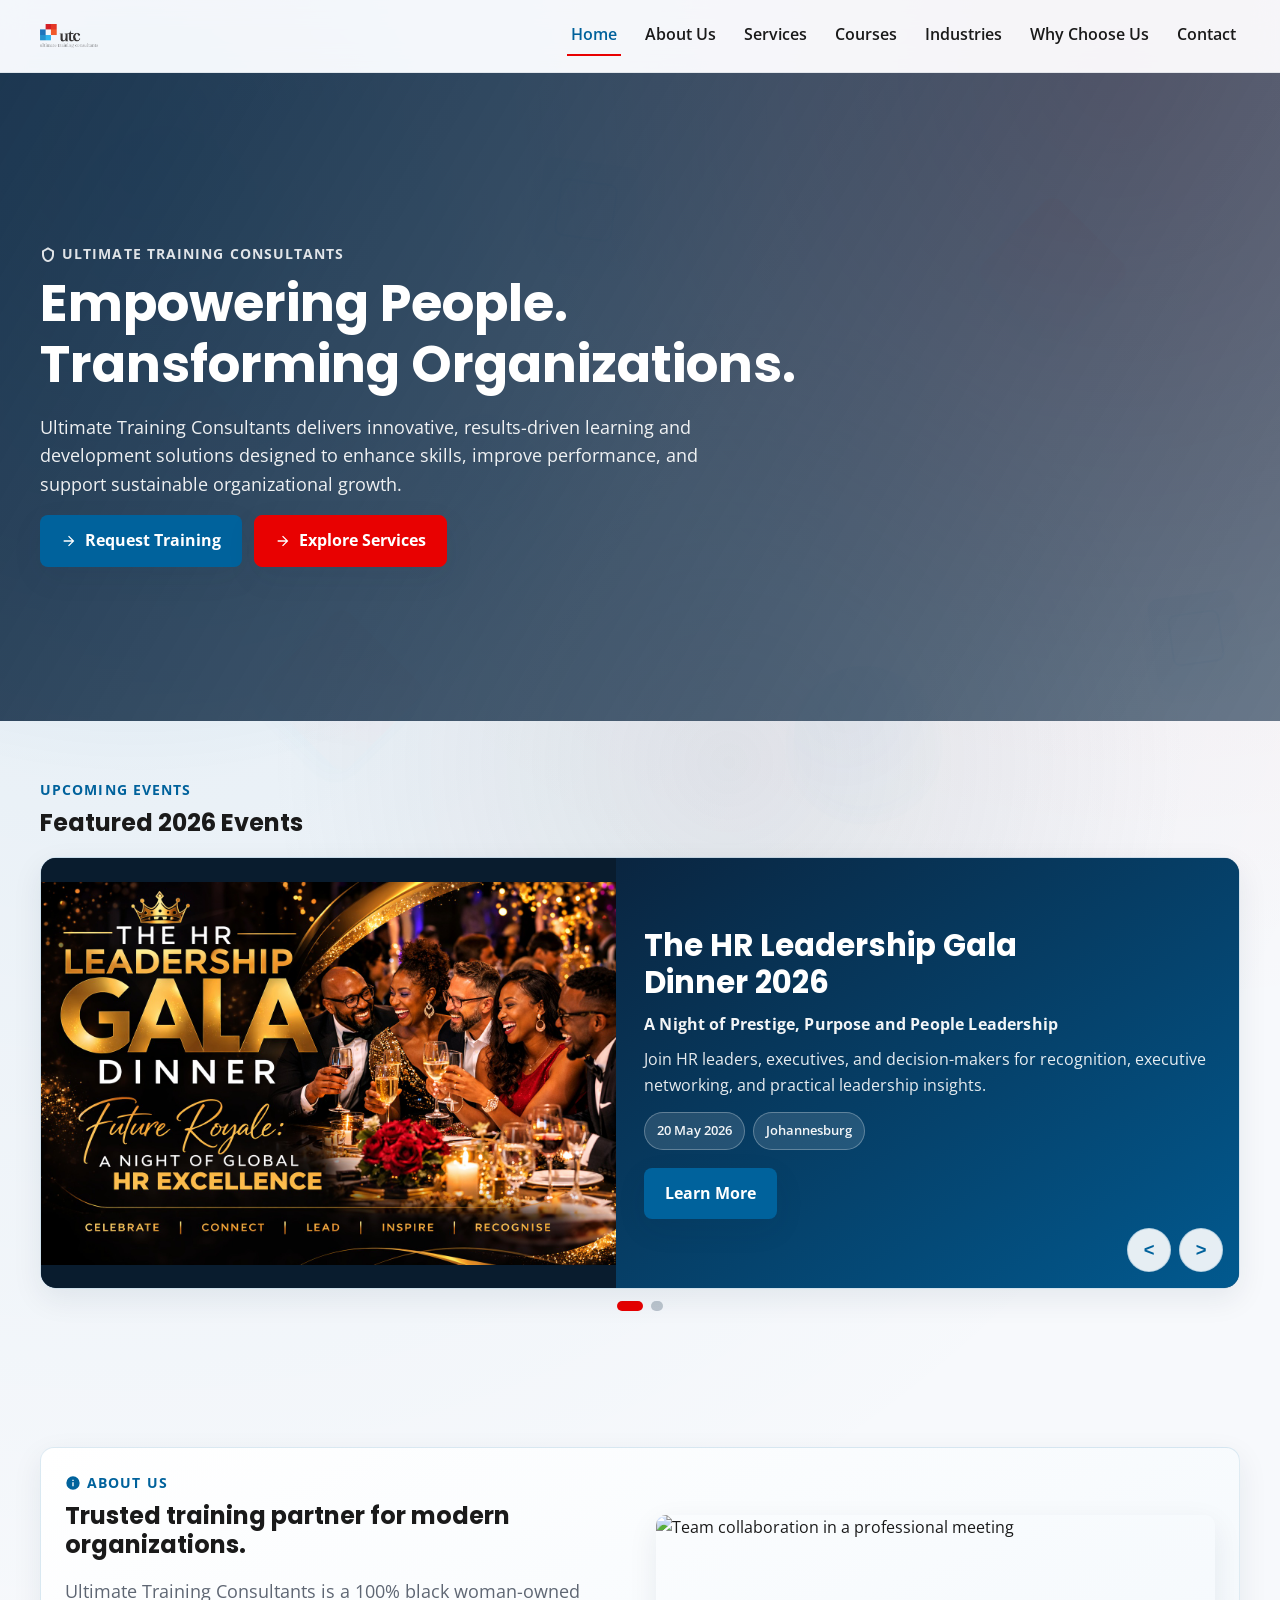
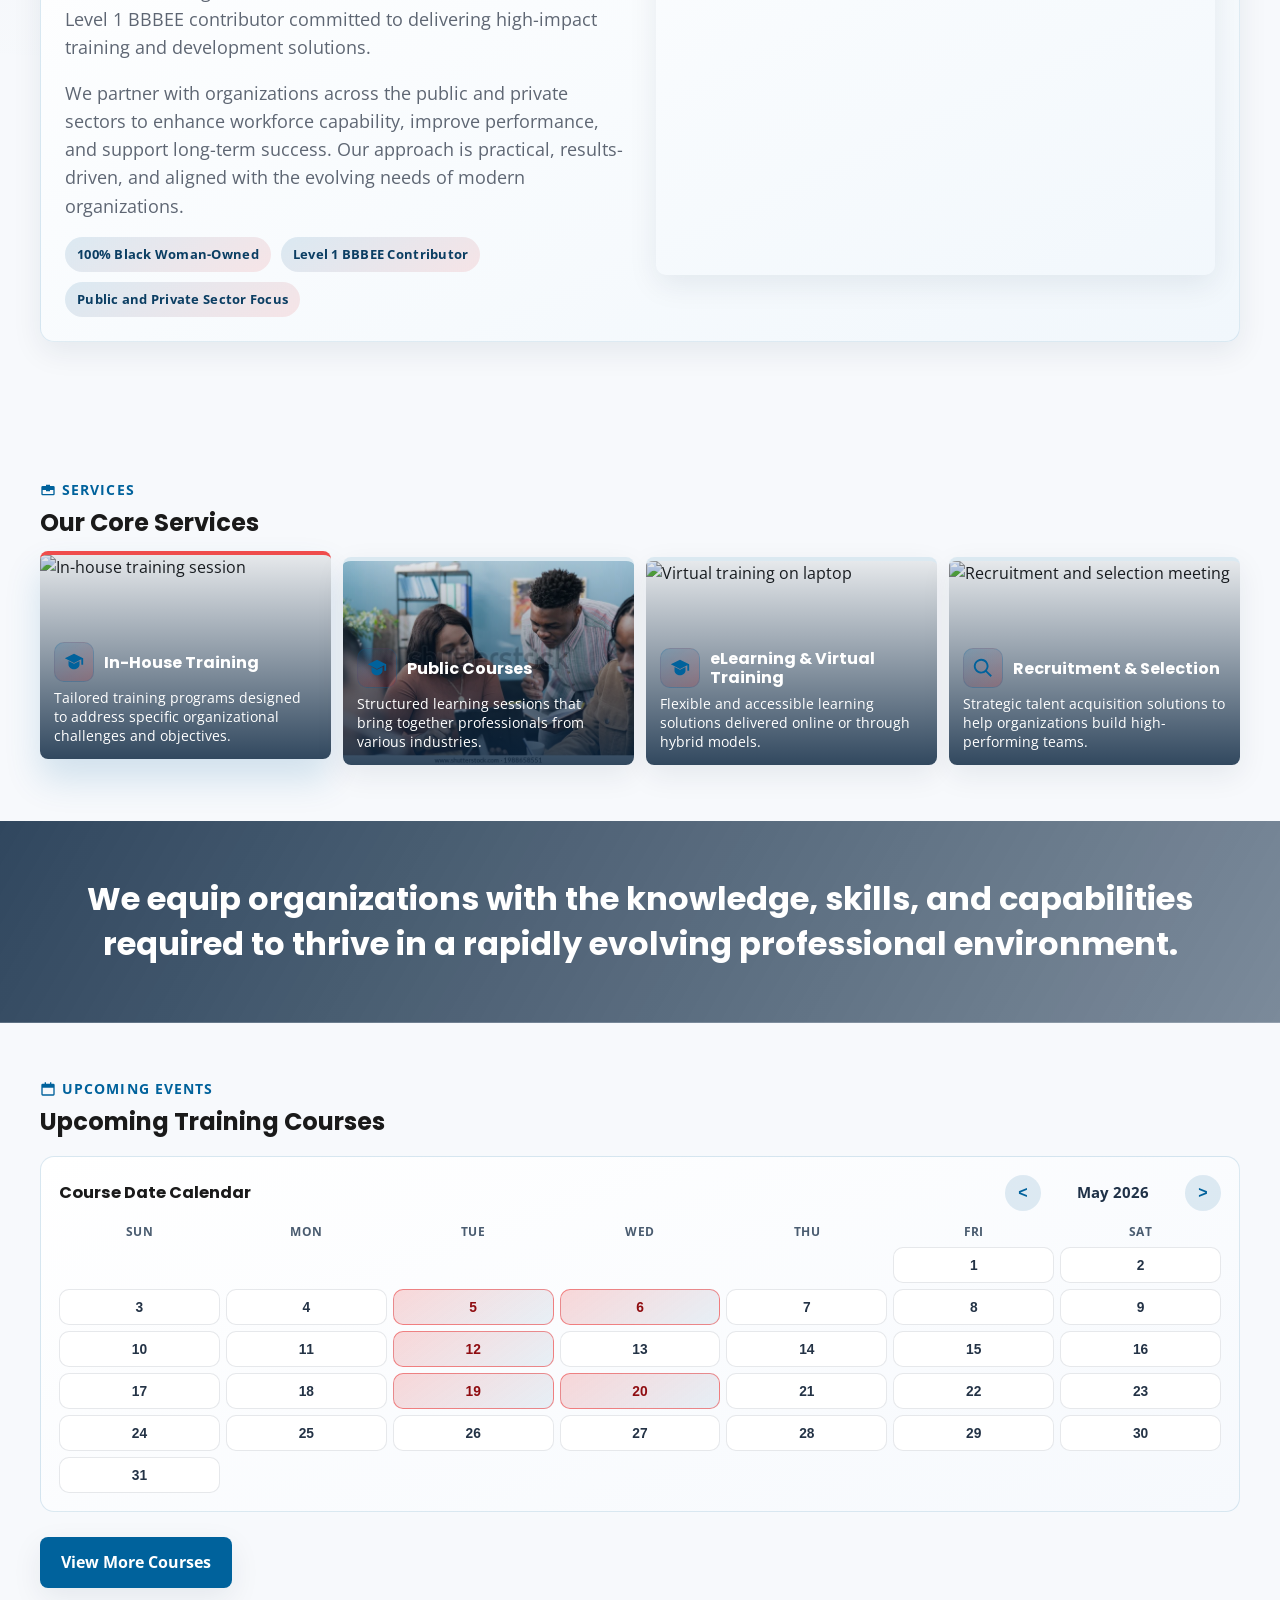
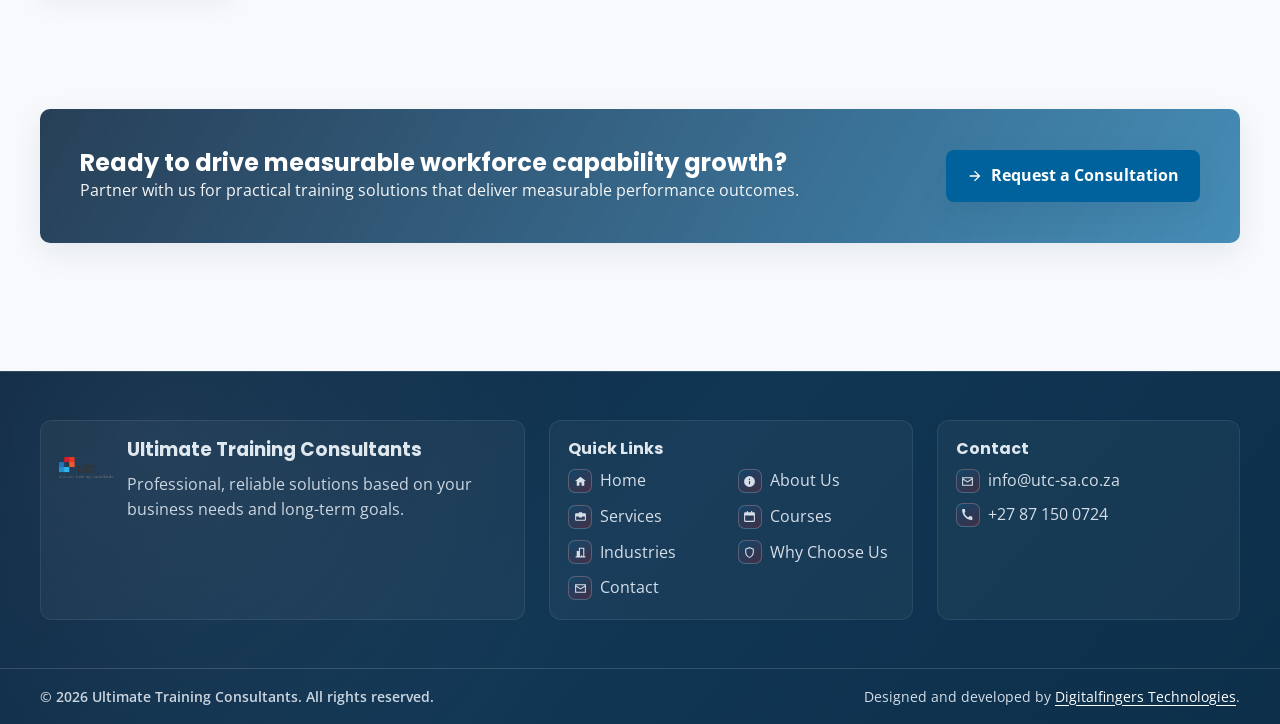
==== index.html @ 6cee0a74 "Initial commit: UTC training website" ====
<!doctype html>
<html lang="en">
  <head>
    <meta charset="UTF-8" />
    <meta name="viewport" content="width=device-width, initial-scale=1.0" />
    <title>Ultimate Training Consultants | Home</title>
    <meta
      name="description"
      content="Ultimate Training Consultants delivers innovative, results-driven learning and development solutions."
    />
    <link rel="preconnect" href="https://fonts.googleapis.com" />
    <link rel="preconnect" href="https://fonts.gstatic.com" crossorigin />
    <link
      href="https://fonts.googleapis.com/css2?family=Open+Sans:wght@400;600;700&family=Poppins:wght@600;700&display=swap"
      rel="stylesheet"
    />
    <link rel="stylesheet" href="assets/css/styles.css" />
  </head>
  <body>
    <div id="site-header"></div>

    <main>
      <section class="hero hero-home">
        <div class="container">
          <div class="hero-home-content">
            <span class="eyebrow eyebrow-light">Ultimate Training Consultants</span>
            <h1>Empowering People. Transforming Organizations.</h1>
            <p class="lead lead-light">
              Ultimate Training Consultants delivers innovative, results-driven learning and development solutions designed to enhance skills, improve performance, and support sustainable organizational growth.
            </p>
            <div class="hero-actions">
              <a class="btn btn-primary" href="request-training.html">Request Training</a>
              <a class="btn btn-outline-light" href="services.html">Explore Services</a>
            </div>
          </div>
        </div>
      </section>

      <section class="section section-tight conference-section">
        <div class="container" data-conference-slider>
          <span class="eyebrow no-eyebrow-icon">Upcoming Events</span>
          <h2>Featured 2026 Events</h2>
          <div class="conference-slider">
            <div class="conference-track">
              <article
                class="conference-slide"
              >
                <div class="conference-split">
                  <div class="conference-media">
                    <img src="assets/images/leadership.jpeg" alt="Leadership event" />
                  </div>
                  <div class="conference-copy">
                    <h3>The HR Leadership Gala Dinner 2026</h3>
                    <p class="conference-highlight">A Night of Prestige, Purpose and People Leadership</p>
                    <p class="conference-description">Join HR leaders, executives, and decision-makers for recognition, executive networking, and practical leadership insights.</p>
                    <div class="conference-meta" aria-label="Event details">
                      <span class="conference-meta-item">20 May 2026</span>
                      <span class="conference-meta-item">Johannesburg</span>
                    </div>
                    <div class="conference-card-actions">
                      <a class="btn btn-primary" href="event-detail.html?event=hr-gala">Learn More</a>
                    </div>
                  </div>
                </div>
              </article>
              <article
                class="conference-slide"
              >
                <div class="conference-split">
                  <div class="conference-media">
                    <img src="assets/images/secretarial.jpeg" alt="Secretarial event" />
                  </div>
                  <div class="conference-copy">
                    <h3>Secretarial and Administrative Professionals Symposium 2026</h3>
                    <p class="conference-highlight">Reimagine. Connect. Celebrate.</p>
                    <p class="conference-description">A focused three-day event for administrative professionals covering modern office practices, productivity, and executive support excellence.</p>
                    <div class="conference-meta" aria-label="Event details">
                      <span class="conference-meta-item">2 - 4 September 2026</span>
                      <span class="conference-meta-item">Johannesburg</span>
                    </div>
                    <div class="conference-card-actions">
                      <a class="btn btn-primary" href="event-detail.html?event=secretarial-symposium">Learn More</a>
                    </div>
                  </div>
                </div>
              </article>
            </div>
            <div class="conference-controls">
              <button class="conference-nav" type="button" data-slider-prev aria-label="Previous conference">&lt;</button>
              <button class="conference-nav" type="button" data-slider-next aria-label="Next conference">&gt;</button>
            </div>
          </div>
          <div class="conference-dots" aria-label="Conference slider pagination">
            <button class="conference-dot active" type="button" aria-label="Conference slide 1"></button>
            <button class="conference-dot" type="button" aria-label="Conference slide 2"></button>
          </div>
        </div>
      </section>

      <section class="section">
        <div class="container">
          <div class="about-section-grid home-about-panel">
            <div class="home-about-content">
              <span class="eyebrow">About Us</span>
              <h2>Trusted training partner for modern organizations.</h2>
              <p class="lead">
                Ultimate Training Consultants is a 100% black woman-owned Level 1 BBBEE contributor committed to delivering high-impact training and development solutions.
              </p>
              <p class="lead">
                We partner with organizations across the public and private sectors to enhance workforce capability, improve performance, and support long-term success. Our approach is practical, results-driven, and aligned with the evolving needs of modern organizations.
              </p>
              <div class="about-highlight-row">
                <span class="about-highlight">100% Black Woman-Owned</span>
                <span class="about-highlight">Level 1 BBBEE Contributor</span>
                <span class="about-highlight">Public and Private Sector Focus</span>
              </div>
            </div>
            <div class="home-about-image-wrap">
              <img
                class="about-section-image"
                src="assets/images/group%20brainstorming.jpg"
                alt="Team collaboration in a professional meeting"
              />
            </div>
          </div>
        </div>
      </section>

      <section class="section section-tight">
        <div class="container">
          <span class="eyebrow">Services</span>
          <h2>Our Core Services</h2>
          <div class="services-grid-home">
            <article class="card service-overlay-card">
              <img
                class="service-card-image"
                src="assets/images/man%20teaching%20on%20a%20board.jpg"
                alt="In-house training session"
              />
              <a class="service-card-link" href="services.html" aria-label="Explore In-House Training"></a>
              <div class="service-overlay-content">
                <h3>In-House Training</h3>
                <p>Tailored training programs designed to address specific organizational challenges and objectives.</p>
              </div>
            </article>
            <article class="card service-overlay-card">
              <img
                class="service-card-image"
                src="assets/images/classroom%20training.webp"
                alt="Public course participants"
              />
              <a class="service-card-link" href="services.html" aria-label="Explore Public Courses"></a>
              <div class="service-overlay-content">
                <h3>Public Courses</h3>
                <p>Structured learning sessions that bring together professionals from various industries.</p>
              </div>
            </article>
            <article class="card service-overlay-card">
              <img
                class="service-card-image"
                src="assets/images/in%20class%20learning.jpg"
                alt="Virtual training on laptop"
              />
              <a class="service-card-link" href="services.html" aria-label="Explore eLearning and Virtual Training"></a>
              <div class="service-overlay-content">
                <h3>eLearning &amp; Virtual Training</h3>
                <p>Flexible and accessible learning solutions delivered online or through hybrid models.</p>
              </div>
            </article>
            <article class="card service-overlay-card">
              <img
                class="service-card-image"
                src="assets/images/group%20reporting.jpg"
                alt="Recruitment and selection meeting"
              />
              <a class="service-card-link" href="services.html" aria-label="Explore Recruitment and Selection"></a>
              <div class="service-overlay-content">
                <h3>Recruitment &amp; Selection</h3>
                <p>Strategic talent acquisition solutions to help organizations build high-performing teams.</p>
              </div>
            </article>
          </div>
        </div>
      </section>

      <section class="section section-tight value-statement-wrap value-statement-hero">
        <div class="container">
          <p class="value-statement">
            We equip organizations with the knowledge, skills, and capabilities required to thrive in a rapidly evolving professional environment.
          </p>
        </div>
      </section>

      <section class="section section-tight">
        <div class="container">
          <span class="eyebrow">Upcoming Events</span>
          <h2>Upcoming Training Courses</h2>
          <section class="courses-calendar-panel" aria-labelledby="home-courses-calendar-title">
            <div class="courses-calendar-head">
              <h3 id="home-courses-calendar-title">Course Date Calendar</h3>
              <div class="courses-calendar-controls">
                <button type="button" class="courses-calendar-nav" data-course-cal-prev aria-label="Previous month">&lt;</button>
                <span class="courses-calendar-current" data-course-cal-label>Month Year</span>
                <button type="button" class="courses-calendar-nav" data-course-cal-next aria-label="Next month">&gt;</button>
              </div>
            </div>
            <div class="courses-calendar-grid" data-course-calendar></div>
            <div class="courses-calendar-popup" data-course-calendar-popup hidden>
              <article class="courses-calendar-popup-card" role="dialog" aria-modal="false" aria-label="Course details">
                <button type="button" class="courses-calendar-popup-close" data-course-calendar-close aria-label="Close details">&times;</button>
                <div data-course-calendar-popup-content>
                  <h4>Course details</h4>
                  <p>Select a highlighted date.</p>
                </div>
              </article>
            </div>
          </section>
          <div class="events-home-cta">
            <a class="btn btn-primary" href="courses.html">View More Courses</a>
          </div>
        </div>
      </section>

      <div id="site-cta"></div>
    </main>

    <div id="site-footer"></div>

    <script src="assets/js/components.js"></script>
    <script>
      window.UTCComponents.initPage({
        page: "home",
        cta: {
          title: "Ready to drive measurable workforce capability growth?",
          text: "Partner with us for practical training solutions that deliver measurable performance outcomes.",
          buttonText: "Request a Consultation",
          buttonHref: "request-training.html"
        }
      });
    </script>
  </body>
</html>
---- assets/css/styles.css ----
:root {
  --color-primary: #00629c;
  --color-secondary: #e80101;
  --color-accent: #80838f;
  --color-bg: #f7f9fc;
  --color-text: #1a1a1a;
  --color-white: #ffffff;
  --color-muted: #5e6673;
  --shadow-soft: 0 10px 30px rgba(10, 37, 64, 0.08);
  --radius: 8px;
  --max-width: 1200px;
}

/* Event details v2 layout */
.event2-hero {
  min-height: 70vh;
  display: flex;
  align-items: center;
  padding: 84px 0;
  background-size: cover;
  background-position: center;
}

.event2-hero-inner {
  display: grid;
  gap: 14px;
}

.event2-hero h1 {
  color: #ffffff;
  font-size: clamp(2rem, 4.4vw, 3.6rem);
  line-height: 1.1;
  margin-bottom: 0;
  max-width: 18ch;
}

.event2-hero .lead {
  max-width: 62ch;
  margin: 0;
}

.event2-meta-row {
  display: flex;
  flex-wrap: wrap;
  gap: 10px;
}

.event2-meta-pill {
  display: inline-flex;
  gap: 6px;
  align-items: center;
  padding: 8px 12px;
  border-radius: 999px;
  color: #ffffff;
  background: rgba(255, 255, 255, 0.12);
  border: 1px solid rgba(255, 255, 255, 0.2);
  font-size: 0.88rem;
}

.event2-split {
  display: grid;
  grid-template-columns: 1.05fr 0.95fr;
  gap: 28px;
  align-items: center;
}

.event2-overview-copy {
  display: grid;
  gap: 12px;
}

.event2-overview-copy p {
  margin: 0;
  color: #40576d;
}

.event2-overview-media img,
.event2-venue-media img {
  width: 100%;
  height: 360px;
  object-fit: cover;
  border-radius: 14px;
  box-shadow: var(--shadow-soft);
}

.event2-included {
  background: linear-gradient(180deg, rgba(0, 98, 156, 0.05), rgba(0, 98, 156, 0.01));
}

.event2-included-grid {
  margin-top: 14px;
  display: grid;
  grid-template-columns: repeat(4, minmax(0, 1fr));
  gap: 14px;
}

.event2-included-card {
  display: grid;
  gap: 10px;
  border-radius: 12px;
}

.event2-included-card h3,
.event2-experience-card h3,
.event2-pricing-card h3 {
  margin-bottom: 0;
}

.event2-included-card p,
.event2-experience-card p,
.event2-pricing-card p {
  margin: 0;
  color: #42596f;
}

.event2-icon {
  width: 42px;
  height: 42px;
  border-radius: 10px;
  display: inline-flex;
  align-items: center;
  justify-content: center;
  color: var(--color-primary);
  background: linear-gradient(145deg, rgba(0, 98, 156, 0.15), rgba(232, 1, 1, 0.1));
  border: 1px solid rgba(0, 98, 156, 0.16);
}

.event2-icon svg {
  width: 20px;
  height: 20px;
  fill: currentColor;
}

.event2-experience-grid,
.event2-pricing-grid {
  margin-top: 14px;
  display: grid;
  gap: 14px;
  grid-template-columns: repeat(3, minmax(0, 1fr));
}

.event2-experience-card,
.event2-pricing-card,
.event2-venue-card {
  border-radius: 12px;
}

.event2-pricing-wrap {
  background: linear-gradient(180deg, rgba(128, 131, 143, 0.08), rgba(128, 131, 143, 0.02));
}

.event2-pricing-card {
  display: grid;
  gap: 12px;
}

.event2-price {
  font-family: "Poppins", sans-serif;
  font-size: 1.7rem;
  color: var(--color-primary);
  font-weight: 700;
}

.event2-pricing-card ul,
.event2-venue-card ul {
  margin: 0;
  padding-left: 18px;
  display: grid;
  gap: 8px;
}

.event2-pricing-card.is-featured {
  border: 1px solid rgba(232, 1, 1, 0.26);
  box-shadow: 0 16px 34px rgba(232, 1, 1, 0.12);
}

.event2-venue-wrap {
  background: linear-gradient(180deg, rgba(0, 98, 156, 0.05), rgba(0, 98, 156, 0.01));
}

.event2-venue-card {
  display: grid;
  gap: 12px;
}

.event2-venue-card p {
  margin: 0;
}

.event2-banner {
  margin-top: 20px;
  padding: 44px 0;
  background:
    linear-gradient(120deg, rgba(10, 37, 64, 0.92), rgba(0, 98, 156, 0.78)),
    radial-gradient(circle at top right, rgba(232, 1, 1, 0.2), transparent 32%);
}

.event2-banner-inner {
  display: grid;
  gap: 18px;
  grid-template-columns: 1fr auto;
  align-items: center;
}

.event2-banner h2 {
  color: #ffffff;
  margin-bottom: 6px;
}

.event2-banner p {
  margin: 0;
  color: rgba(255, 255, 255, 0.92);
}

@media (max-width: 1024px) {
  .event2-split,
  .event2-experience-grid,
  .event2-pricing-grid,
  .event2-included-grid,
  .event2-banner-inner {
    grid-template-columns: 1fr;
  }

  .event2-banner-inner {
    gap: 14px;
  }
}

@media (max-width: 768px) {
  .event2-hero {
    min-height: 62vh;
    padding: 66px 0;
  }

  .event2-overview-media img,
  .event2-venue-media img {
    height: 260px;
  }

  .event2-meta-pill {
    font-size: 0.8rem;
  }
}

* {
  box-sizing: border-box;
}

html,
body {
  margin: 0;
  padding: 0;
}

html {
  scroll-behavior: smooth;
}

body {
  font-family: "Open Sans", sans-serif;
  color: var(--color-text);
  background: radial-gradient(circle at 10% 10%, rgba(0, 98, 156, 0.08), transparent 35%),
    radial-gradient(circle at 90% 0%, rgba(232, 1, 1, 0.07), transparent 25%),
    var(--color-bg);
  line-height: 1.6;
  overflow-x: hidden;
}

main,
.site-header,
.site-footer {
  position: relative;
  z-index: 1;
}

.site-bg-effects {
  --bg-primary-rgb: 0, 98, 156;
  --bg-secondary-rgb: 232, 1, 1;
  --bg-accent-rgb: 128, 131, 143;
  --shape-brightness: 1.2;
  position: fixed;
  inset: 0;
  z-index: 0;
  pointer-events: none;
  overflow: hidden;
}

.site-bg-effects::before {
  content: "";
  position: absolute;
  inset: -12% -8%;
  background:
    radial-gradient(circle at 16% 22%, rgba(var(--bg-primary-rgb), 0.2), transparent 42%),
    radial-gradient(circle at 82% 16%, rgba(var(--bg-secondary-rgb), 0.16), transparent 40%),
    radial-gradient(circle at 56% 78%, rgba(var(--bg-accent-rgb), 0.14), transparent 38%);
  animation: bgPulse 16s ease-in-out infinite alternate;
}

.site-bg-effects.theme-home {
  --shape-brightness: 1.24;
}

.site-bg-effects.theme-services {
  --shape-brightness: 1.26;
  --bg-primary-rgb: 0, 98, 156;
  --bg-secondary-rgb: 232, 1, 1;
}

.site-bg-effects.theme-courses {
  --shape-brightness: 1.3;
  --bg-primary-rgb: 0, 98, 156;
  --bg-secondary-rgb: 232, 1, 1;
}

.site-bg-effects.theme-industries {
  --shape-brightness: 1.22;
  --bg-primary-rgb: 0, 98, 156;
  --bg-accent-rgb: 104, 112, 126;
}

.site-bg-effects.theme-about,
.site-bg-effects.theme-why,
.site-bg-effects.theme-contact {
  --shape-brightness: 1.2;
}

.site-bg-shape {
  position: absolute;
  border-radius: 10px;
  opacity: var(--shape-opacity, 0.2);
  filter: blur(0.15px) brightness(var(--shape-brightness));
  box-shadow: 0 10px 24px rgba(var(--bg-primary-rgb), 0.16);
  background: linear-gradient(145deg, rgba(var(--bg-primary-rgb), 0.28), rgba(var(--bg-accent-rgb), 0.16));
  width: var(--shape-size, 120px);
  height: var(--shape-size, 120px);
  left: var(--shape-left, 20%);
  top: var(--shape-top, 20%);
  transform: rotate(var(--shape-rotate, 0deg));
  animation: bgFloat var(--shape-duration, 24s) ease-in-out infinite;
  animation-delay: var(--shape-delay, 0s);
}

.site-bg-shape.is-circle {
  border-radius: 999px;
  background: radial-gradient(circle at 35% 30%, rgba(var(--bg-primary-rgb), 0.26), rgba(var(--bg-primary-rgb), 0.08) 68%);
}

.site-bg-shape.is-diamond {
  border-radius: 12px;
  transform: rotate(45deg);
  background: linear-gradient(145deg, rgba(var(--bg-secondary-rgb), 0.24), rgba(var(--bg-accent-rgb), 0.14));
}

.site-bg-shape.is-icon::before {
  content: "";
  position: absolute;
  inset: 20%;
  border-radius: 8px;
  border: 2px solid rgba(var(--bg-primary-rgb), 0.34);
}

@keyframes bgPulse {
  0% {
    transform: scale(1) translate3d(0, 0, 0);
    opacity: 0.9;
  }
  100% {
    transform: scale(1.04) translate3d(6px, -8px, 0);
    opacity: 1;
  }
}

@keyframes bgFloat {
  0% {
    transform: translate3d(0, 0, 0) rotate(var(--shape-rotate, 0deg));
  }
  35% {
    transform: translate3d(20px, -18px, 0) rotate(calc(var(--shape-rotate, 0deg) + 8deg));
  }
  70% {
    transform: translate3d(-16px, 14px, 0) rotate(calc(var(--shape-rotate, 0deg) - 6deg));
  }
  100% {
    transform: translate3d(0, 0, 0) rotate(var(--shape-rotate, 0deg));
  }
}

h1,
h2,
h3,
h4 {
  font-family: "Poppins", sans-serif;
  margin-top: 0;
  line-height: 1.2;
}

a {
  color: inherit;
  text-decoration: none;
}

img {
  max-width: 100%;
  display: block;
}

.container {
  width: min(100% - 32px, var(--max-width));
  margin-inline: auto;
}

.section {
  padding: 80px 0;
}

.section-tight {
  padding: 56px 0;
}

.eyebrow {
  display: inline-flex;
  align-items: center;
  gap: 6px;
  font-size: 0.85rem;
  letter-spacing: 0.08em;
  text-transform: uppercase;
  color: var(--color-primary);
  margin-bottom: 8px;
  font-weight: 700;
}

.eyebrow-icon {
  width: 16px;
  height: 16px;
  display: inline-flex;
}

.eyebrow-icon svg {
  width: 16px;
  height: 16px;
  fill: currentColor;
}

.lead {
  font-size: 1.1rem;
  color: var(--color-muted);
  max-width: 70ch;
}

.lead-light {
  color: rgba(255, 255, 255, 0.92);
}

.btn {
  display: inline-flex;
  align-items: center;
  justify-content: center;
  gap: 8px;
  border-radius: var(--radius);
  border: 1px solid transparent;
  padding: 12px 20px;
  font-weight: 700;
  transition: transform 0.25s ease, box-shadow 0.25s ease, background-color 0.25s ease;
  cursor: pointer;
}

.btn-icon {
  width: 16px;
  height: 16px;
  display: inline-flex;
}

.btn-icon svg {
  width: 16px;
  height: 16px;
  fill: currentColor;
}

.btn-primary {
  background: var(--color-primary);
  color: var(--color-white);
  box-shadow: var(--shadow-soft);
}

.btn-primary:hover {
  transform: translateY(-2px);
  background: #004d7b;
}

.btn-outline {
  background: var(--color-secondary);
  border-color: var(--color-secondary);
  color: var(--color-white);
  box-shadow: var(--shadow-soft);
}

.btn-outline:hover {
  transform: translateY(-2px);
  background: #c80000;
}

.btn-outline-light {
  background: var(--color-secondary);
  color: var(--color-white);
  border-color: var(--color-secondary);
  box-shadow: var(--shadow-soft);
}

.btn-outline-light:hover {
  transform: translateY(-2px);
  background: #c80000;
}

.site-header {
  position: sticky;
  top: 0;
  z-index: 90;
  backdrop-filter: blur(12px);
  background: rgba(247, 249, 252, 0.92);
  border-bottom: 1px solid rgba(10, 37, 64, 0.08);
  transition: background-color 0.2s ease, box-shadow 0.2s ease, border-color 0.2s ease;
}

.site-header.is-scrolled {
  background: rgba(247, 249, 252, 0.98);
  border-bottom-color: rgba(10, 37, 64, 0.12);
  box-shadow: 0 10px 28px rgba(10, 37, 64, 0.1);
}

.header-inner {
  min-height: 72px;
  display: flex;
  align-items: center;
  justify-content: space-between;
  gap: 24px;
}

.brand {
  font-family: "Poppins", sans-serif;
  font-weight: 700;
  color: var(--color-primary);
  font-size: 1.1rem;
  display: inline-flex;
  align-items: center;
}

.brand-logo {
  width: 58px;
  height: 58px;
  object-fit: contain;
  flex: 0 0 auto;
}

.nav-toggle {
  display: none;
}

.nav-toggle-icon {
  display: inline-flex;
  flex-direction: column;
  justify-content: center;
  gap: 4px;
}

.nav-toggle-icon span {
  width: 18px;
  height: 2px;
  background: currentColor;
  border-radius: 2px;
  display: block;
}

.site-nav {
  display: flex;
  gap: 20px;
  align-items: center;
}

.site-nav a {
  font-weight: 600;
  padding: 6px 4px;
  border-bottom: 2px solid transparent;
  transition: color 0.2s ease, border-color 0.2s ease;
}

.site-nav a:hover,
.site-nav a.active {
  color: var(--color-primary);
  border-color: var(--color-secondary);
}

.hero {
  padding: 96px 0 80px;
}

.hero-home {
  min-height: 72vh;
  display: flex;
  align-items: center;
  position: relative;
  background-image:
    linear-gradient(120deg, rgba(10, 37, 64, 0.9), rgba(10, 37, 64, 0.6)),
    url("../images/business%20training.jpg");
  background-size: cover;
  background-position: center;
  animation: heroDrift 16s ease-in-out infinite alternate;
}

.hero-home-content {
  width: min(760px, 100%);
  color: var(--color-white);
}

.hero-home-content h1 {
  font-size: clamp(2rem, 4vw, 3.2rem);
  margin-bottom: 16px;
}

.eyebrow-light {
  color: rgba(255, 255, 255, 0.86);
}

.hero-actions {
  display: flex;
  gap: 12px;
  flex-wrap: wrap;
}

.hero-grid {
  display: grid;
  grid-template-columns: 1.1fr 0.9fr;
  gap: 32px;
  align-items: center;
}

.hero-card {
  background: var(--color-white);
  border-radius: var(--radius);
  box-shadow: var(--shadow-soft);
  padding: 24px;
}

.kpi-grid,
.card-grid {
  display: grid;
  gap: 16px;
  grid-template-columns: repeat(3, minmax(0, 1fr));
}

.card {
  background: var(--color-white);
  border-radius: var(--radius);
  box-shadow: var(--shadow-soft);
  padding: 24px;
  transition: transform 0.25s ease, box-shadow 0.25s ease;
  position: relative;
  overflow: hidden;
}

.card:hover {
  transform: translateY(-4px);
  box-shadow: 0 16px 32px rgba(10, 37, 64, 0.13);
}

.card::after {
  content: "";
  position: absolute;
  inset: -130% -40%;
  background: linear-gradient(110deg, transparent 40%, rgba(255, 255, 255, 0.55), transparent 60%);
  transform: translateX(-90%);
  transition: transform 0.8s ease;
  pointer-events: none;
}

.card:hover::after {
  transform: translateX(90%);
}

.card h3 {
  margin-bottom: 8px;
}

.about-section-grid {
  display: grid;
  grid-template-columns: 1fr 1fr;
  gap: 32px;
  align-items: center;
}

.home-about-panel {
  background: linear-gradient(155deg, #ffffff 0%, #f1f7fc 100%);
  border-radius: 14px;
  padding: 24px;
  box-shadow: var(--shadow-soft);
  border: 1px solid rgba(0, 98, 156, 0.12);
}

.home-about-content h2 {
  margin-bottom: 10px;
}

.home-about-image-wrap {
  position: relative;
}

.home-about-image-wrap::after {
  content: "";
  position: absolute;
  inset: auto -12px -12px auto;
  width: 110px;
  height: 110px;
  border-radius: 18px;
  background: linear-gradient(145deg, rgba(0, 98, 156, 0.2), rgba(232, 1, 1, 0.17));
  z-index: -1;
}

.conference-section .container {
  position: relative;
}

.conference-slider,
.courses-conference-carousel {
  position: relative;
  border-radius: 16px;
  overflow: hidden;
  box-shadow: var(--shadow-soft);
  border: 1px solid rgba(0, 98, 156, 0.14);
}

.conference-track,
.courses-conference-track {
  display: flex;
  transition: transform 0.55s ease;
}

.conference-slide,
.courses-conference-card {
  min-width: 100%;
  min-height: 430px;
  display: block;
  padding: 0;
  color: var(--color-white);
  background-color: #0a2540;
  position: relative;
}

.conference-slide::before,
.courses-conference-card::before {
  content: none;
}

.conference-slide::after,
.courses-conference-card::after {
  content: none;
}

.conference-slide > *,
.courses-conference-card > * {
  position: relative;
  z-index: 1;
}

.conference-content,
.courses-conference-content {
  width: min(760px, 100%);
  padding: 22px 22px 20px;
  border-radius: 14px;
  background: linear-gradient(140deg, rgba(10, 37, 64, 0.58), rgba(10, 37, 64, 0.4));
  border: 1px solid rgba(255, 255, 255, 0.2);
  box-shadow: 0 14px 34px rgba(0, 0, 0, 0.24);
  backdrop-filter: blur(3px);
}

.conference-split {
  display: grid;
  grid-template-columns: minmax(260px, 48%) minmax(0, 1fr);
  min-height: 430px;
}

.conference-media {
  background: #091c2e;
}

.conference-media img {
  width: 100%;
  height: 100%;
  min-height: 430px;
  object-fit: contain;
  object-position: center;
  display: block;
}

.conference-copy {
  display: flex;
  flex-direction: column;
  justify-content: center;
  padding: 28px;
  background: linear-gradient(145deg, rgba(10, 37, 64, 0.96), rgba(0, 98, 156, 0.86));
}

.conference-copy h3 {
  margin: 0 0 10px;
  font-size: clamp(1.45rem, 2.4vw, 2rem);
  line-height: 1.2;
  max-width: 24ch;
}

.conference-content h3,
.courses-conference-content h3 {
  margin: 0 0 10px;
  max-width: 24ch;
  font-size: clamp(1.45rem, 2.4vw, 2.1rem);
  line-height: 1.15;
}

.conference-highlight {
  margin: 0 0 10px;
  color: rgba(255, 255, 255, 0.95);
  font-weight: 700;
  letter-spacing: 0.01em;
}

.conference-description {
  margin: 0;
  max-width: 66ch;
  color: rgba(255, 255, 255, 0.9);
}

.conference-meta {
  display: flex;
  flex-wrap: wrap;
  gap: 8px;
  margin-top: 14px;
}

.conference-meta-item {
  display: inline-flex;
  align-items: center;
  border: 1px solid rgba(255, 255, 255, 0.28);
  border-radius: 999px;
  padding: 7px 12px;
  font-size: 0.83rem;
  font-weight: 600;
  color: rgba(255, 255, 255, 0.95);
  background: rgba(255, 255, 255, 0.12);
}

.conference-tag {
  background: rgba(232, 1, 1, 0.92);
  border-color: rgba(232, 1, 1, 1);
  color: var(--color-white);
}

.conference-slide .hero-actions {
  margin-top: 18px;
}

.conference-card-actions {
  display: flex;
  gap: 8px;
  flex-wrap: wrap;
  margin-top: 18px;
}

.conference-controls,
.courses-conference-controls {
  position: absolute;
  inset: auto 16px 16px auto;
  z-index: 3;
  display: flex;
  gap: 8px;
}

.conference-nav,
.courses-conference-nav {
  border: 1px solid rgba(0, 98, 156, 0.2);
  border-radius: 999px;
  width: 44px;
  height: 44px;
  font-weight: 700;
  font-size: 1.15rem;
  background: rgba(255, 255, 255, 0.9);
  color: var(--color-primary);
  cursor: pointer;
  transition: transform 0.22s ease, background-color 0.22s ease, color 0.22s ease;
}

.conference-nav:hover,
.courses-conference-nav:hover {
  transform: translateY(-1px);
  background: var(--color-primary);
  color: var(--color-white);
}

.conference-dots,
.courses-conference-dots {
  margin-top: 12px;
  display: flex;
  justify-content: center;
  gap: 8px;
}

.conference-dot,
.courses-conference-dot {
  width: 12px;
  height: 10px;
  border-radius: 999px;
  border: 0;
  background: rgba(10, 37, 64, 0.24);
  cursor: pointer;
  transition: width 0.2s ease, background-color 0.2s ease;
}

.conference-dot.active,
.courses-conference-dot.active {
  background: var(--color-secondary);
  width: 26px;
}

.about-section-image {
  border-radius: 10px;
  box-shadow: var(--shadow-soft);
  object-fit: cover;
  min-height: 360px;
}

.about-hero {
  min-height: 68vh;
  display: flex;
  align-items: center;
  background-image:
    linear-gradient(120deg, rgba(10, 37, 64, 0.9), rgba(10, 37, 64, 0.58)),
    url("../images/speaking%20in%20front.jpg");
  background-size: cover;
  background-position: center;
  animation: heroDrift 18s ease-in-out infinite alternate;
}

.about-hero-content {
  width: min(820px, 100%);
  color: var(--color-white);
}

.about-hero-content h1 {
  font-size: clamp(2.3rem, 4.2vw, 3.5rem);
  max-width: 18ch;
  margin-bottom: 12px;
}

.about-hero-content .lead {
  font-size: 1.14rem;
  max-width: 62ch;
}

.about-main .section {
  position: relative;
}

.about-main .section::before {
  content: "";
  position: absolute;
  inset: 12px 0;
  background: linear-gradient(180deg, rgba(0, 98, 156, 0.02), transparent 35%, rgba(232, 1, 1, 0.02));
  pointer-events: none;
}

.hero-page-content {
  width: min(820px, 100%);
  color: var(--color-white);
}

.hero-page-content h1 {
  font-size: clamp(2rem, 4vw, 3.1rem);
  margin-bottom: 14px;
}

.hero-services,
.hero-industries,
.hero-why,
.hero-contact {
  min-height: 62vh;
  display: flex;
  align-items: center;
  background-size: cover;
  background-position: center;
  animation: heroDrift 18s ease-in-out infinite alternate;
}

.hero-services {
  background-image:
    linear-gradient(120deg, rgba(10, 37, 64, 0.9), rgba(10, 37, 64, 0.58)),
    url("../images/business%20workshop.jpg");
}

.hero-industries {
  background-image:
    linear-gradient(120deg, rgba(10, 37, 64, 0.9), rgba(10, 37, 64, 0.6)),
    url("../images/group%20brainstorming.jpg");
}

.hero-why {
  background-image:
    linear-gradient(120deg, rgba(10, 37, 64, 0.9), rgba(10, 37, 64, 0.58)),
    url("../images/professional%20networkking.jpg");
}

.hero-contact {
  background-image:
    linear-gradient(120deg, rgba(10, 37, 64, 0.9), rgba(10, 37, 64, 0.6)),
    url("../images/business%20class.jpg");
}

.hero-events {
  min-height: 62vh;
  display: flex;
  align-items: center;
  background-size: cover;
  background-position: center;
  animation: heroDrift 18s ease-in-out infinite alternate;
  background-image:
    linear-gradient(120deg, rgba(10, 37, 64, 0.9), rgba(10, 37, 64, 0.58)),
    url("../images/classroom%20training.webp");
}

.about-overview-grid {
  display: grid;
  grid-template-columns: 1.2fr 0.8fr;
  gap: 24px;
  align-items: stretch;
}

.about-stats-card {
  background: linear-gradient(155deg, #ffffff 0%, #f2f7fb 100%);
  border: 1px solid rgba(0, 98, 156, 0.12);
  border-radius: 14px;
  padding: 20px;
  box-shadow: var(--shadow-soft);
  display: grid;
  gap: 14px;
}

.about-stat {
  padding: 12px;
  border-radius: 10px;
  background: rgba(0, 98, 156, 0.04);
}

.about-stat-value {
  display: block;
  font-family: "Poppins", sans-serif;
  font-size: clamp(1.6rem, 2.4vw, 2.2rem);
  color: var(--color-primary);
  font-weight: 700;
  line-height: 1;
}

.about-stat-label {
  display: block;
  margin-top: 6px;
  color: var(--color-muted);
  font-size: 0.95rem;
}

.about-mv-grid {
  display: grid;
  grid-template-columns: 1fr 1fr;
  gap: 16px;
}

.about-overview-card,
.about-pillar-card,
.about-approach-card {
  border-radius: 14px;
  border: 1px solid rgba(0, 98, 156, 0.12);
}

.about-overview-hero {
  background:
    linear-gradient(125deg, rgba(10, 37, 64, 0.92), rgba(0, 98, 156, 0.74)),
    url("../images/group%20discussion.jpg");
  background-size: cover;
  background-position: center;
  color: var(--color-white);
}

.about-overview-hero .lead,
.about-overview-hero .eyebrow,
.about-overview-hero .about-highlight {
  color: rgba(241, 247, 252, 0.97);
}

.about-overview-hero .about-highlight {
  background: rgba(255, 255, 255, 0.14);
}

.about-approach-modern {
  background: linear-gradient(155deg, #ffffff 0%, #eef6fb 100%);
}

.about-approach-modern h2 {
  margin: 6px 0 10px;
}

.about-overview-card .lead:first-of-type {
  margin-top: 8px;
}

.about-highlight-row {
  display: flex;
  gap: 10px;
  flex-wrap: wrap;
  margin-top: 14px;
}

.about-highlight {
  display: inline-flex;
  align-items: center;
  border-radius: 999px;
  padding: 7px 12px;
  font-size: 0.82rem;
  font-weight: 700;
  letter-spacing: 0.02em;
  color: #0b3e63;
  background: linear-gradient(145deg, rgba(0, 98, 156, 0.12), rgba(232, 1, 1, 0.09));
}

.about-icon-heading {
  display: inline-flex;
  align-items: center;
  gap: 10px;
  margin-bottom: 8px;
}

.about-icon-heading .eyebrow {
  margin-bottom: 0;
}

.about-section-icon {
  width: 38px;
  height: 38px;
  border-radius: 10px;
  display: inline-flex;
  align-items: center;
  justify-content: center;
  background: linear-gradient(145deg, rgba(0, 98, 156, 0.18), rgba(232, 1, 1, 0.16));
  border: 1px solid rgba(0, 98, 156, 0.2);
}

.about-section-icon svg {
  width: 21px;
  height: 21px;
  fill: var(--color-primary);
}

.about-pillar-card {
  background: linear-gradient(160deg, #ffffff 0%, #f6f9fd 100%);
}

.about-values-grid {
  display: grid;
  gap: 16px;
  grid-template-columns: repeat(5, minmax(0, 1fr));
}

.about-values-section h2 {
  margin-bottom: 16px;
}

.about-value-card {
  border-top: 4px solid rgba(0, 98, 156, 0.25);
}

.about-value-card h3 {
  margin-bottom: 6px;
}

.about-approach-card {
  padding: 30px;
  border: 1px solid rgba(0, 98, 156, 0.1);
}

.about-steps {
  margin-top: 18px;
  display: grid;
  grid-template-columns: repeat(3, minmax(0, 1fr));
  gap: 12px;
}

.about-step {
  background: rgba(0, 98, 156, 0.05);
  border: 1px solid rgba(0, 98, 156, 0.1);
  border-radius: 10px;
  padding: 12px;
  font-size: 0.95rem;
}

.about-approach-image-wrap {
  position: relative;
}

.about-approach-image-wrap::after {
  content: "";
  position: absolute;
  right: -14px;
  bottom: -14px;
  width: 120px;
  height: 120px;
  border-radius: 18px;
  background: linear-gradient(145deg, rgba(0, 98, 156, 0.23), rgba(232, 1, 1, 0.18));
  z-index: -1;
}

.contact-grid {
  display: grid;
  gap: 16px;
  grid-template-columns: 0.95fr 1.05fr;
}

.contact-details-card p {
  margin: 0 0 12px;
}

.contact-info-card,
.contact-map-card {
  border-radius: 14px;
  border: 1px solid rgba(0, 98, 156, 0.12);
  background: linear-gradient(160deg, #ffffff 0%, #f6f9fd 100%);
}

.contact-map-frame {
  width: 100%;
  min-height: 360px;
  border: 0;
  border-radius: 10px;
  margin-top: 8px;
}

.contact-form {
  display: grid;
  gap: 10px;
}

.contact-form label {
  font-weight: 600;
  color: #243346;
}

.contact-form input,
.contact-form select,
.contact-form textarea {
  width: 100%;
  border: 1px solid rgba(10, 37, 64, 0.18);
  border-radius: 8px;
  padding: 11px 12px;
  font: inherit;
  color: var(--color-text);
  background: #fff;
  transition: border-color 0.2s ease, box-shadow 0.2s ease;
}

.contact-form input:focus,
.contact-form select:focus,
.contact-form textarea:focus {
  outline: none;
  border-color: var(--color-primary);
  box-shadow: 0 0 0 3px rgba(0, 98, 156, 0.15);
}

.contact-form textarea {
  resize: vertical;
}

.form-feedback {
  margin-top: 16px;
  padding: 14px 16px;
  border-radius: 8px;
  font-size: 0.95rem;
  line-height: 1.5;
  animation: slideInUp 0.3s ease;
}

.form-feedback-success {
  background: #d4edda;
  border: 1px solid #c3e6cb;
  color: #155724;
}

.form-feedback-error {
  background: #f8d7da;
  border: 1px solid #f5c6cb;
  color: #721c24;
}

@keyframes slideInUp {
  from {
    opacity: 0;
    transform: translateY(10px);
  }
  to {
    opacity: 1;
    transform: translateY(0);
  }
}

.events-grid {
  display: grid;
  gap: 16px;
  grid-template-columns: repeat(3, minmax(0, 1fr));
}

.events-list-grid {
  display: grid;
  gap: 16px;
  grid-template-columns: repeat(3, minmax(0, 1fr));
}

.courses-month-jump {
  display: flex;
  flex-wrap: wrap;
  gap: 8px;
  margin: 14px 0 18px;
}

.courses-month-jump a {
  display: inline-flex;
  align-items: center;
  justify-content: center;
  border-radius: 999px;
  padding: 8px 13px;
  font-weight: 700;
  font-size: 0.86rem;
  color: var(--color-primary);
  border: 1px solid rgba(0, 98, 156, 0.2);
  background: linear-gradient(145deg, rgba(0, 98, 156, 0.08), rgba(0, 98, 156, 0.02));
}

.courses-month-jump a:hover {
  color: var(--color-white);
  background: var(--color-primary);
}

.courses-month-jump a.is-active {
  color: var(--color-white);
  background: var(--color-primary);
  border-color: var(--color-primary);
}

.courses-calendar-panel {
  margin: 0 0 24px;
  padding: 18px;
  border: 1px solid rgba(0, 98, 156, 0.14);
  border-radius: 14px;
  background: linear-gradient(160deg, #ffffff 0%, #f6f9fd 100%);
}

.courses-calendar-head {
  display: flex;
  justify-content: space-between;
  align-items: center;
  gap: 12px;
  margin-bottom: 12px;
}

.courses-calendar-head h3 {
  margin: 0;
  font-size: 1.02rem;
}

.courses-calendar-controls {
  display: inline-flex;
  align-items: center;
  gap: 8px;
}

.courses-calendar-nav {
  width: 36px;
  height: 36px;
  border: 0;
  border-radius: 999px;
  font-weight: 700;
  font-size: 1rem;
  color: var(--color-primary);
  background: rgba(0, 98, 156, 0.12);
  cursor: pointer;
}

.courses-calendar-current {
  min-width: 128px;
  text-align: center;
  font-weight: 700;
  color: #1f3147;
  font-size: 0.92rem;
}

.courses-calendar-grid {
  display: grid;
  grid-template-columns: repeat(7, minmax(0, 1fr));
  gap: 6px;
}

.courses-calendar-panel {
  position: relative;
}

.courses-calendar-weekday {
  text-align: center;
  font-size: 0.72rem;
  font-weight: 700;
  color: #4a5c70;
  text-transform: uppercase;
  letter-spacing: 0.03em;
}

.courses-calendar-day {
  border: 1px solid rgba(10, 37, 64, 0.1);
  border-radius: 10px;
  min-height: 36px;
  font-weight: 600;
  font-size: 0.86rem;
  color: #243346;
  background: #ffffff;
}

.courses-calendar-day.is-empty {
  visibility: hidden;
}

.courses-calendar-day.has-course {
  border-color: rgba(232, 1, 1, 0.42);
  background: linear-gradient(145deg, rgba(232, 1, 1, 0.15), rgba(0, 98, 156, 0.08));
  color: #8f0d11;
  cursor: pointer;
}

.courses-calendar-day.has-course.is-selected {
  outline: 2px solid var(--color-primary);
  outline-offset: 1px;
}

.courses-calendar-popup {
  position: absolute;
  inset: 0;
  display: grid;
  place-items: center;
  background: rgba(10, 37, 64, 0.2);
  border-radius: 14px;
  padding: 16px;
  z-index: 5;
}

.courses-calendar-popup[hidden] {
  display: none;
}

.courses-calendar-popup-card {
  width: min(560px, 100%);
  border-radius: 14px;
  border: 1px solid rgba(0, 98, 156, 0.22);
  background: linear-gradient(160deg, #ffffff 0%, #f6f9fd 100%);
  box-shadow: var(--shadow-soft);
  padding: 18px;
  position: relative;
}

.courses-calendar-popup-close {
  position: absolute;
  right: 10px;
  top: 10px;
  width: 34px;
  height: 34px;
  border: 0;
  border-radius: 999px;
  font-size: 1.3rem;
  line-height: 1;
  background: rgba(0, 98, 156, 0.14);
  color: var(--color-primary);
  cursor: pointer;
}

.courses-calendar-popup h4 {
  margin: 0 0 8px;
}

.courses-calendar-popup p {
  margin: 0;
}

.courses-calendar-popup ul {
  margin: 0;
  padding-left: 18px;
  display: grid;
  gap: 8px;
}

.course-calendar-month + .course-calendar-month {
  margin-top: 24px;
}

.course-month-title {
  margin: 0 0 12px;
  color: var(--color-primary);
  font-size: 1.08rem;
  letter-spacing: 0.02em;
  text-transform: uppercase;
}

.course-schedule-grid {
  display: grid;
  gap: 16px;
  grid-template-columns: repeat(3, minmax(0, 1fr));
}

.course-schedule-item {
  border-top: 4px solid rgba(0, 98, 156, 0.24);
}

.course-schedule-item p {
  margin: 0;
}

.events-intro-card {
  border-radius: 14px;
  border: 1px solid rgba(0, 98, 156, 0.12);
  background: linear-gradient(160deg, #ffffff 0%, #f6f9fd 100%);
}

.courses-intro-hero {
  background:
    linear-gradient(120deg, rgba(10, 37, 64, 0.9), rgba(0, 98, 156, 0.7)),
    url("../images/classroom%20training.webp");
  background-size: cover;
  background-position: center;
  color: var(--color-white);
}

.courses-intro-hero .lead,
.courses-intro-hero h2,
.courses-intro-hero .eyebrow {
  color: rgba(238, 246, 251, 0.98);
}

.course-custom-program-section {
  background:
    linear-gradient(120deg, rgba(10, 37, 64, 0.88), rgba(10, 37, 64, 0.56)),
    url("../images/business%20training.jpg");
  background-size: cover;
  background-position: center;
  color: var(--color-white);
}

.course-custom-program-section p,
.course-custom-program-section h2,
.course-custom-program-section .eyebrow {
  color: rgba(243, 249, 252, 0.98);
}

.event-card {
  display: grid;
  gap: 10px;
  align-content: start;
  border-top: 4px solid rgba(0, 98, 156, 0.2);
}

.event-meta {
  margin: 0;
  color: #3d4e63;
  font-weight: 600;
  display: inline-flex;
  align-items: center;
  gap: 8px;
}

.event-meta-icon {
  width: 15px;
  height: 15px;
  display: inline-flex;
}

.event-meta-icon svg {
  width: 15px;
  height: 15px;
  fill: var(--color-primary);
}

.event-actions {
  display: flex;
  gap: 8px;
  flex-wrap: wrap;
  margin-top: 4px;
}

.course-price-label {
  margin: -4px 0 8px;
  font-weight: 700;
  color: var(--color-primary);
  font-size: 0.95rem;
}

.course-meta-type {
  margin: -4px 0 8px;
  font-size: 0.9rem;
}

.course-type-badge {
  display: inline-block;
  padding: 4px 10px;
  border-radius: 4px;
  font-size: 0.85rem;
  font-weight: 600;
  text-transform: uppercase;
}

.course-type-badge.virtual {
  background-color: #e3f2fd;
  color: #1976d2;
}

.course-type-badge.physical {
  background-color: #f3e5f5;
  color: #7b1fa2;
}

.event-home-card {
  display: grid;
  gap: 8px;
  align-content: start;
}

.event-home-image {
  width: 100%;
  height: 130px;
  object-fit: cover;
  border-radius: 8px;
  margin-bottom: 4px;
}

.events-home-cta {
  margin-top: 18px;
}

.courses-conference-slide {
  animation: tabFade 0.32s ease;
}

@keyframes tabFade {
  from {
    opacity: 0;
    transform: translateY(8px);
  }
  to {
    opacity: 1;
    transform: translateY(0);
  }
}

.services-grid-home {
  display: grid;
  gap: 12px;
  grid-template-columns: repeat(4, minmax(0, 1fr));
}

.services-grid-home .card {
  border-top: 4px solid rgba(0, 98, 156, 0.14);
}

.services-grid-2x2 {
  display: grid;
  gap: 16px;
  grid-template-columns: repeat(2, minmax(0, 1fr));
}

.services-intro-card {
  border-radius: 14px;
  border: 1px solid rgba(0, 98, 156, 0.12);
  background: linear-gradient(160deg, #ffffff 0%, #f6f9fd 100%);
}

.services-intro-hero {
  background:
    linear-gradient(120deg, rgba(10, 37, 64, 0.9), rgba(0, 98, 156, 0.72)),
    url("../images/business%20class.jpg");
  background-size: cover;
  background-position: center;
  color: var(--color-white);
}

.services-intro-hero .lead,
.services-intro-hero .eyebrow,
.services-intro-hero h2 {
  color: rgba(240, 247, 252, 0.98);
}

.services-metrics-wrap {
  background-image:
    linear-gradient(120deg, rgba(10, 37, 64, 0.65), rgba(10, 37, 64, 0.45)),
    url("../images/business%20workshop.jpg");
  background-size: cover;
  background-position: center;
}

.services-metrics-hero .services-metric-card {
  background: rgba(255, 255, 255, 0.93);
}

.services-metrics-grid {
  display: grid;
  gap: 16px;
  grid-template-columns: repeat(3, minmax(0, 1fr));
}

.services-metric-card {
  background: linear-gradient(160deg, #ffffff 0%, #f2f7fb 100%);
  border: 1px solid rgba(0, 98, 156, 0.14);
  border-radius: 12px;
  box-shadow: var(--shadow-soft);
  padding: 20px;
}

.services-metric-card h3 {
  margin-bottom: 8px;
  color: var(--color-primary);
}

.service-detail-grid {
  display: grid;
  gap: 16px;
  grid-template-columns: repeat(2, minmax(0, 1fr));
}

.service-detail-card {
  display: grid;
  align-content: start;
  gap: 8px;
  border-top: 4px solid rgba(0, 98, 156, 0.22);
}

.service-detail-overlay-card {
  padding: 0;
  min-height: 270px;
  overflow: hidden;
}

.service-detail-overlay-card .service-detail-image {
  height: 100%;
  min-height: 270px;
  border-radius: 0;
  margin: 0;
}

.service-support-text {
  margin-top: 2px;
  color: #42566d;
}

.service-detail-image {
  width: 100%;
  height: 180px;
  object-fit: cover;
  border-radius: 10px;
  margin-bottom: 4px;
}

.services-process-card {
  border-radius: 14px;
  border: 1px solid rgba(0, 98, 156, 0.12);
  background: linear-gradient(160deg, #ffffff 0%, #f6f9fd 100%);
}

.services-process-grid {
  margin-top: 8px;
  display: grid;
  gap: 14px;
  grid-template-columns: repeat(3, minmax(0, 1fr));
}

.services-process-step {
  border-radius: 10px;
  border: 1px solid rgba(0, 98, 156, 0.12);
  background: rgba(0, 98, 156, 0.04);
  padding: 14px;
}

.services-process-step strong {
  display: block;
  margin-bottom: 6px;
  font-family: "Poppins", sans-serif;
  color: var(--color-primary);
}

.services-process-step p {
  margin: 0;
}

.services-value-wrap {
  background-image:
    linear-gradient(120deg, rgba(10, 37, 64, 0.78), rgba(10, 37, 64, 0.54)),
    url("../images/group%20brainstorming.jpg");
  background-size: cover;
  background-position: center;
}

.services-value-panel .eyebrow {
  color: rgba(240, 248, 252, 0.97);
}

.services-value-panel .card {
  background: rgba(255, 255, 255, 0.94);
}

.service-card-image {
  width: 100%;
  height: 140px;
  object-fit: cover;
  border-radius: 8px;
  margin-bottom: 12px;
}

.service-overlay-card {
  padding: 0;
  min-height: 180px;
  overflow: hidden;
}

.service-overlay-card .service-card-image {
  height: 100%;
  min-height: 180px;
  width: 100%;
  border-radius: 0;
  margin: 0;
}

.service-card-link {
  position: absolute;
  inset: 0;
  z-index: 3;
}

.service-overlay-content {
  position: absolute;
  inset: 0;
  display: grid;
  align-content: end;
  gap: 6px;
  padding: 14px;
  color: var(--color-white);
  background: linear-gradient(180deg, rgba(10, 37, 64, 0.1), rgba(10, 37, 64, 0.84));
  z-index: 2;
}

.service-overlay-content h3,
.service-overlay-content p {
  margin: 0;
}

.service-overlay-content h3 {
  font-size: 1rem;
}

.service-overlay-content p {
  font-size: 0.88rem;
  line-height: 1.35;
}

.service-overlay-content .service-support-text {
  color: rgba(234, 242, 248, 0.94);
}

.industries-intro-card,
.industries-summary-card {
  border-radius: 14px;
  border: 1px solid rgba(0, 98, 156, 0.12);
  background: linear-gradient(160deg, #ffffff 0%, #f6f9fd 100%);
}

.industries-intro-hero,
.industries-summary-hero {
  background:
    linear-gradient(120deg, rgba(10, 37, 64, 0.88), rgba(0, 98, 156, 0.7)),
    url("../images/group%20reporting.jpg");
  background-size: cover;
  background-position: center;
  color: var(--color-white);
}

.industries-intro-hero .lead,
.industries-intro-hero h2,
.industries-intro-hero .eyebrow,
.industries-summary-hero .lead,
.industries-summary-hero .eyebrow {
  color: rgba(240, 247, 252, 0.97);
}

.industries-value-hero {
  background-image:
    linear-gradient(120deg, rgba(10, 37, 64, 0.82), rgba(10, 37, 64, 0.5)),
    url("../images/professional%20networkking.jpg");
  background-size: cover;
  background-position: center;
}

.industries-value-hero .value-statement {
  color: var(--color-white);
}

.why-intro-card,
.why-process-card {
  border-radius: 14px;
  border: 1px solid rgba(0, 98, 156, 0.12);
  background: linear-gradient(160deg, #ffffff 0%, #f6f9fd 100%);
}

.why-intro-hero {
  background:
    linear-gradient(120deg, rgba(10, 37, 64, 0.9), rgba(0, 98, 156, 0.72)),
    url("../images/seated%20explaining.jpg");
  background-size: cover;
  background-position: center;
  color: var(--color-white);
}

.why-intro-hero .lead,
.why-intro-hero h2,
.why-intro-hero .eyebrow {
  color: rgba(241, 248, 252, 0.98);
}

.why-core-wrap {
  background: linear-gradient(160deg, #ffffff 0%, #f2f7fb 100%);
  border-radius: 14px;
  padding: 24px;
  border: 1px solid rgba(0, 98, 156, 0.1);
}

.why-process-hero {
  background: linear-gradient(160deg, #ffffff 0%, #eef6fb 100%);
}

.why-core-grid {
  display: grid;
  gap: 16px;
  grid-template-columns: repeat(3, minmax(0, 1fr));
}

.why-core-card {
  border-top: 4px solid rgba(0, 98, 156, 0.2);
}

.why-process-grid {
  margin-top: 8px;
  display: grid;
  gap: 14px;
  grid-template-columns: repeat(4, minmax(0, 1fr));
}

.why-process-step {
  border-radius: 10px;
  border: 1px solid rgba(0, 98, 156, 0.12);
  background: rgba(0, 98, 156, 0.04);
  padding: 14px;
}

.why-process-step strong {
  display: block;
  margin-bottom: 6px;
  font-family: "Poppins", sans-serif;
  color: var(--color-primary);
}

.why-process-step p {
  margin: 0;
}

.industries-grid {
  display: grid;
  gap: 16px;
  grid-template-columns: repeat(3, minmax(0, 1fr));
}

.industry-card {
  display: grid;
  align-content: start;
  gap: 8px;
  border-top: 4px solid rgba(0, 98, 156, 0.2);
}

.industry-image {
  width: 100%;
  height: 180px;
  object-fit: cover;
  border-radius: 10px;
  margin-bottom: 4px;
}

.card.is-spotlight {
  transform: translateY(-6px);
  box-shadow: 0 20px 36px rgba(0, 98, 156, 0.16);
  border-top-color: rgba(232, 1, 1, 0.7);
}

.card h3 {
  display: flex;
  align-items: center;
  gap: 10px;
}

.icon-badge {
  width: 40px;
  height: 40px;
  border-radius: 10px;
  display: inline-flex;
  align-items: center;
  justify-content: center;
  background: linear-gradient(145deg, rgba(0, 98, 156, 0.18), rgba(232, 1, 1, 0.16));
  flex: 0 0 auto;
  border: 1px solid rgba(0, 98, 156, 0.18);
}

.icon-badge svg {
  width: 22px;
  height: 22px;
  fill: var(--color-primary);
}

.value-statement-wrap {
  background: linear-gradient(180deg, rgba(0, 98, 156, 0.08), rgba(0, 98, 156, 0.02));
}

.value-statement-hero {
  background-image:
    linear-gradient(120deg, rgba(10, 37, 64, 0.84), rgba(10, 37, 64, 0.52)),
    url("../images/group%20discussion.jpg");
  background-size: cover;
  background-position: center;
}

.value-statement-hero .value-statement {
  color: var(--color-white);
}

.value-statement {
  text-align: center;
  font-family: "Poppins", sans-serif;
  font-size: clamp(1.4rem, 2.6vw, 2rem);
  font-weight: 700;
  line-height: 1.4;
  margin: 0;
}

.kpi {
  text-align: center;
}

.kpi-value {
  font-family: "Poppins", sans-serif;
  font-size: 2rem;
  color: var(--color-primary);
  font-weight: 700;
}

.cta-wrap {
  padding: 64px 0;
}

.cta {
  background:
    linear-gradient(120deg, rgba(10, 37, 64, 0.88), rgba(0, 98, 156, 0.72)),
    url("../images/business%20training.jpg");
  background-size: cover;
  background-position: center;
  color: var(--color-white);
  border-radius: 10px;
  box-shadow: var(--shadow-soft);
  padding: 40px;
  display: grid;
  gap: 16px;
  align-items: center;
  grid-template-columns: 1fr auto;
}

.cta p {
  margin: 0;
  opacity: 0.95;
}

.cta h2 {
  margin-bottom: 0;
}

.scroll-progress {
  position: fixed;
  top: 0;
  left: 0;
  width: 100%;
  height: 4px;
  transform-origin: left center;
  transform: scaleX(0);
  background: linear-gradient(90deg, var(--color-secondary), var(--color-primary));
  z-index: 60;
}

.reveal-up {
  opacity: 0;
  transform: translateY(16px);
  transition: opacity 0.45s ease var(--reveal-delay, 0ms), transform 0.45s ease var(--reveal-delay, 0ms);
  will-change: opacity, transform;
  backface-visibility: hidden;
}

.reveal-up.revealed {
  opacity: 1;
  transform: translateY(0);
}

@keyframes heroDrift {
  0% {
    background-position: center;
  }
  100% {
    background-position: center 44%;
  }
}

@media (prefers-reduced-motion: reduce) {
  html {
    scroll-behavior: auto;
  }

  .site-bg-effects::before {
    animation: none;
  }

  .site-bg-shape {
    animation: none;
  }

  .hero-home {
    animation: none;
  }

  .about-hero,
  .hero-services,
  .hero-industries,
  .hero-why,
  .hero-contact,
  .hero-events {
    animation: none;
  }

  .reveal-up,
  .reveal-up.revealed,
  .card,
  .btn {
    transition: none;
    transform: none;
  }

  .scroll-progress {
    display: none;
  }
}

.site-footer {
  background:
    radial-gradient(circle at 12% 20%, rgba(255, 255, 255, 0.07), transparent 40%),
    linear-gradient(130deg, #0a2540 0%, #103654 48%, #0d2f4a 100%);
  color: #dfe7ef;
  margin-top: 64px;
  border-top: 1px solid rgba(255, 255, 255, 0.12);
}

.footer-grid {
  display: grid;
  grid-template-columns: 1.6fr 1.2fr 1fr;
  gap: 24px;
  padding: 48px 0;
}

.footer-panel {
  background: rgba(255, 255, 255, 0.04);
  border: 1px solid rgba(255, 255, 255, 0.08);
  border-radius: 12px;
  padding: 18px;
}

.footer-brand-top {
  display: flex;
  align-items: flex-start;
  gap: 14px;
}

.footer-brand-logo {
  width: 54px;
  height: 54px;
  object-fit: contain;
  flex: 0 0 auto;
  margin-top: 2px;
}

.footer-brand-panel p {
  margin: 0;
  color: rgba(223, 231, 239, 0.9);
}

.footer-brand-panel h3 {
  margin-bottom: 6px;
}

.footer-panel h3,
.footer-panel h4 {
  margin-bottom: 10px;
}

.footer-links {
  display: grid;
  gap: 8px;
}

.footer-links-quick {
  grid-template-columns: repeat(2, minmax(0, 1fr));
  column-gap: 14px;
  row-gap: 10px;
}

.footer-links a {
  display: inline-flex;
  align-items: center;
  gap: 8px;
  color: rgba(223, 231, 239, 0.95);
  transition: color 0.2s ease, transform 0.2s ease;
}

.footer-link-icon {
  width: 24px;
  height: 24px;
  display: inline-flex;
  align-items: center;
  justify-content: center;
  border-radius: 7px;
  background: linear-gradient(145deg, rgba(0, 98, 156, 0.26), rgba(232, 1, 1, 0.2));
  border: 1px solid rgba(255, 255, 255, 0.2);
  opacity: 1;
  flex: 0 0 auto;
}

.footer-link-icon svg {
  width: 13px;
  height: 13px;
  fill: currentColor;
}

.footer-links a:hover {
  color: #ffffff;
  transform: translateX(2px);
}

.footer-bottom {
  border-top: 1px solid rgba(255, 255, 255, 0.15);
  padding: 16px 0;
  font-size: 0.9rem;
  color: rgba(223, 231, 239, 0.9);
}

.footer-bottom-inner {
  display: flex;
  justify-content: space-between;
  align-items: center;
  gap: 12px;
  flex-wrap: wrap;
}

.footer-bottom-inner p {
  margin: 0;
}

.footer-legal {
  font-weight: 600;
}

.footer-credit {
  color: rgba(223, 231, 239, 0.95);
}

.footer-bottom a {
  color: #ffffff;
  text-decoration: underline;
  text-underline-offset: 3px;
}

.event-detail-page .hero-events {
  background:
    linear-gradient(124deg, rgba(8, 31, 52, 0.94), rgba(0, 98, 156, 0.78) 60%, rgba(5, 88, 140, 0.88)),
    radial-gradient(circle at 12% 10%, rgba(255, 255, 255, 0.16), transparent 28%),
    radial-gradient(circle at top right, rgba(232, 1, 1, 0.2), transparent 34%),
    var(--color-primary);
  position: relative;
  overflow: hidden;
  isolation: isolate;
}

.event-detail-page .hero-events::before {
  content: "";
  position: absolute;
  inset: 0;
  pointer-events: none;
  background:
    linear-gradient(90deg, rgba(255, 255, 255, 0.05), transparent 22%),
    linear-gradient(180deg, rgba(255, 255, 255, 0.04), transparent 42%);
}

.event-detail-page .hero-events::after {
  content: "";
  position: absolute;
  inset: auto -10% -26% auto;
  width: 440px;
  height: 440px;
  border-radius: 999px;
  background: radial-gradient(circle, rgba(232, 1, 1, 0.24), transparent 62%);
  z-index: 0;
}

.event-detail-page .hero-events .lead-light,
.event-detail-page .hero-events .eyebrow-light {
  color: rgba(255, 255, 255, 0.94);
}

.event-hero-grid {
  display: grid;
  grid-template-columns: 1.08fr 0.92fr;
  gap: 38px;
  align-items: center;
  position: relative;
  z-index: 1;
}

.event-hero-copy {
  display: grid;
  gap: 18px;
  align-content: center;
}

.event-hero-copy h1 {
  color: #ffffff;
  font-size: clamp(2.4rem, 5vw, 4.5rem);
  line-height: 0.98;
  letter-spacing: -0.03em;
  margin-bottom: 0;
  max-width: 11ch;
}

.event-hero-copy .lead {
  max-width: 44ch;
  margin-bottom: 0;
  font-size: 1.18rem;
}

.event-breadcrumb {
  margin: -6px 0 2px;
  font-size: 0.8rem;
  letter-spacing: 0.07em;
  text-transform: uppercase;
  color: rgba(255, 255, 255, 0.72);
  font-weight: 700;
}

.event-hero-summary {
  margin: -2px 0 0;
  max-width: 58ch;
  color: rgba(255, 255, 255, 0.82);
  font-size: 1rem;
}

.event-badge-row,
.event-meta-row,
.event-pill-row {
  display: flex;
  flex-wrap: wrap;
  gap: 10px;
}

.event-meta-row-hero {
  gap: 8px;
}

.event-meta-chip {
  display: inline-flex;
  align-items: center;
  gap: 6px;
  border-radius: 999px;
  padding: 8px 12px;
  font-size: 0.82rem;
  color: rgba(255, 255, 255, 0.95);
  background: rgba(255, 255, 255, 0.11);
  border: 1px solid rgba(255, 255, 255, 0.18);
}

.event-meta-chip strong {
  color: #ffffff;
}

.event-pill {
  display: inline-flex;
  align-items: center;
  gap: 8px;
  padding: 10px 14px;
  border-radius: 999px;
  background: rgba(255, 255, 255, 0.14);
  color: #ffffff;
  border: 1px solid rgba(255, 255, 255, 0.18);
  font-weight: 700;
  font-size: 0.9rem;
  box-shadow: inset 0 1px 0 rgba(255, 255, 255, 0.16), 0 10px 24px rgba(5, 23, 40, 0.16);
}

.event-hero-media {
  position: relative;
  padding: 18px;
  background:
    linear-gradient(160deg, rgba(255, 255, 255, 0.15), rgba(255, 255, 255, 0.06)),
    linear-gradient(140deg, rgba(232, 1, 1, 0.08), transparent 34%);
  border: 1px solid rgba(255, 255, 255, 0.16);
  border-radius: 28px;
  box-shadow: 0 26px 60px rgba(7, 29, 48, 0.34);
  backdrop-filter: blur(10px);
}

.event-hero-media::before {
  content: "";
  position: absolute;
  inset: 14px;
  border-radius: 22px;
  border: 1px solid rgba(255, 255, 255, 0.12);
  pointer-events: none;
}

.event-hero-media-top {
  position: absolute;
  left: 30px;
  right: 30px;
  top: 28px;
  z-index: 2;
  display: flex;
  justify-content: space-between;
  align-items: flex-start;
  gap: 12px;
}

.event-hero-badge,
.event-hero-availability {
  display: inline-flex;
  align-items: center;
  min-height: 38px;
  border-radius: 999px;
  padding: 8px 14px;
  font-size: 0.76rem;
  font-weight: 700;
  line-height: 1.3;
  letter-spacing: 0.04em;
  text-transform: uppercase;
}

.event-hero-badge {
  color: #ffffff;
  background: rgba(8, 31, 52, 0.78);
  border: 1px solid rgba(255, 255, 255, 0.22);
}

.event-hero-availability {
  max-width: 290px;
  color: #173451;
  background: rgba(255, 255, 255, 0.88);
  border: 1px solid rgba(255, 255, 255, 0.5);
  box-shadow: 0 12px 28px rgba(8, 31, 52, 0.14);
}

.event-hero-image {
  width: 100%;
  height: 520px;
  object-fit: cover;
  border-radius: 22px;
}

.event-hero-card {
  margin-top: -54px;
  margin-left: 18px;
  margin-right: 18px;
  display: grid;
  gap: 11px;
  position: relative;
  z-index: 2;
  border: 1px solid rgba(0, 98, 156, 0.1);
  border-radius: 20px;
  background: rgba(255, 255, 255, 0.96);
  box-shadow: 0 22px 44px rgba(8, 31, 52, 0.18);
  backdrop-filter: blur(12px);
}

.event-hero-card p {
  margin: 0;
  color: #415568;
  font-size: 0.95rem;
}

.event-summary-grid,
.event-stats-grid,
.event-locations-grid,
.event-two-column-grid {
  display: grid;
  gap: 22px;
  grid-template-columns: repeat(3, minmax(0, 1fr));
}

.event-summary-card,
.event-location-card,
.event-agenda-card,
.event-audience-card,
.event-cta-card {
  display: grid;
  gap: 10px;
  border: 1px solid rgba(0, 98, 156, 0.08);
  border-radius: 16px;
  background:
    linear-gradient(165deg, rgba(255, 255, 255, 0.96) 0%, rgba(247, 250, 253, 0.98) 100%),
    linear-gradient(140deg, rgba(0, 98, 156, 0.04), transparent 32%);
  transition: transform 0.26s ease, box-shadow 0.26s ease, border-color 0.26s ease;
  box-shadow: 0 10px 24px rgba(10, 37, 64, 0.07);
}

.event-summary-card {
  position: relative;
  overflow: hidden;
  padding: 14px 16px;
}

.event-summary-card::before {
  content: "";
  position: absolute;
  left: 0;
  top: 0;
  width: 100%;
  height: 3px;
  background: linear-gradient(90deg, var(--color-primary), rgba(232, 1, 1, 0.68));
}

.event-summary-card .eyebrow {
  margin-bottom: 2px;
  color: rgba(21, 58, 90, 0.8);
}

.event-summary-card p:not(.event-summary-value) {
  margin: 0;
  color: #425a70;
  line-height: 1.55;
}

.event-summary-card:hover,
.event-location-card:hover,
.event-agenda-card:hover {
  transform: translateY(-2px);
  border-color: rgba(0, 98, 156, 0.16);
  box-shadow: 0 14px 28px rgba(10, 37, 64, 0.1);
}

.event-summary-value {
  font-family: "Poppins", sans-serif;
  font-size: clamp(1.2rem, 2vw, 1.7rem);
  font-weight: 700;
  color: var(--color-primary);
  line-height: 1.15;
  margin: 0;
}

.event-section-grid {
  display: grid;
  grid-template-columns: 1.1fr 0.9fr;
  gap: 28px;
  align-items: start;
}

.event-why-panel {
  padding: 6px 0;
}

.event-why-panel h2 {
  margin-bottom: 10px;
}

.event-why-panel .lead {
  margin: 0;
  max-width: 60ch;
}

.event-benefit-list,
.event-agenda-list,
.event-audience-list {
  margin: 0;
  padding-left: 18px;
  display: grid;
  gap: 10px;
}

.event-agenda-list li strong,
.event-benefit-list li strong,
.event-audience-list li strong {
  color: var(--color-primary);
}

.event-card-note {
  font-size: 0.95rem;
  color: #4f6477;
  margin: 0;
}

.event-registration-box {
  position: relative;
  overflow: hidden;
  background:
    linear-gradient(120deg, rgba(10, 37, 64, 0.86), rgba(0, 98, 156, 0.62)),
    url("../images/business%20workshop.jpg");
  background-size: cover;
  background-position: center;
  background-repeat: no-repeat;
  border-top: 1px solid rgba(0, 98, 156, 0.07);
  border-bottom: 1px solid rgba(0, 98, 156, 0.07);
}

body[data-event="hr-gala"] .event-registration-box {
  background:
    linear-gradient(120deg, rgba(10, 37, 64, 0.86), rgba(0, 98, 156, 0.62)),
    url("../images/business%20workshop.jpg");
  background-size: cover;
  background-position: center;
}

body[data-event="secretarial-symposium"] .event-registration-box {
  background:
    linear-gradient(120deg, rgba(10, 37, 64, 0.84), rgba(0, 98, 156, 0.58)),
    url("../images/classroom%20training.webp");
  background-size: cover;
  background-position: center;
}

.event-registration-box .event-section-eyebrow,
.event-registration-box .event-why-panel h2,
.event-registration-box .event-why-panel .lead {
  color: #ffffff;
}

.event-registration-box .event-tag {
  background: rgba(255, 255, 255, 0.16);
  color: #ffffff;
  border-color: rgba(255, 255, 255, 0.24);
}

.event-value-strip {
  padding-top: 22px;
  padding-bottom: 14px;
  margin-top: -26px;
  position: relative;
  z-index: 3;
}

.event-value-strip::before {
  content: "";
  position: absolute;
  inset: 0;
  background:
    radial-gradient(circle at 8% 10%, rgba(0, 98, 156, 0.09), transparent 28%),
    radial-gradient(circle at 92% 90%, rgba(232, 1, 1, 0.06), transparent 26%);
  pointer-events: none;
}

.event-value-grid {
  display: grid;
  gap: 10px;
  grid-template-columns: repeat(4, minmax(0, 1fr));
  position: relative;
  z-index: 1;
}

.event-value-item {
  border: 1px solid rgba(255, 255, 255, 0.62);
  border-radius: 14px;
  padding: 12px 12px 11px;
  min-height: 112px;
  align-content: start;
  gap: 4px;
  background:
    linear-gradient(155deg, rgba(255, 255, 255, 0.97) 0%, rgba(243, 248, 253, 0.95) 100%),
    linear-gradient(145deg, rgba(0, 98, 156, 0.04), transparent 40%);
  box-shadow: 0 8px 18px rgba(8, 31, 52, 0.08);
  backdrop-filter: blur(8px);
  transition: transform 0.24s ease, box-shadow 0.24s ease, border-color 0.24s ease;
}

.event-value-item:hover {
  transform: translateY(-2px);
  border-color: rgba(0, 98, 156, 0.2);
  box-shadow: 0 12px 22px rgba(8, 31, 52, 0.1);
}

.event-value-item .eyebrow {
  margin-bottom: 0;
  color: rgba(23, 52, 81, 0.78);
  font-size: 0.7rem;
  letter-spacing: 0.09em;
}

.event-value-item p {
  margin: 0;
  font-family: "Poppins", sans-serif;
  font-size: clamp(0.9rem, 1.15vw, 1rem);
  line-height: 1.28;
  color: #1f3852;
  font-weight: 700;
}

.event-story-section {
  position: relative;
}

.event-story-section::before {
  content: "";
  position: absolute;
  inset: 0;
  background:
    radial-gradient(circle at 0% 0%, rgba(0, 98, 156, 0.05), transparent 28%),
    radial-gradient(circle at 100% 100%, rgba(232, 1, 1, 0.04), transparent 22%);
  pointer-events: none;
}

.event-cta {
  background:
    linear-gradient(120deg, rgba(10, 37, 64, 0.95), rgba(0, 98, 156, 0.8)),
    radial-gradient(circle at top right, rgba(232, 1, 1, 0.22), transparent 34%),
    radial-gradient(circle at 12% 14%, rgba(255, 255, 255, 0.16), transparent 34%);
  border: 1px solid rgba(255, 255, 255, 0.18);
  border-radius: 28px;
  box-shadow: 0 28px 56px rgba(10, 37, 64, 0.24);
}

.event-cta .btn-primary {
  align-self: center;
}

.event-section-eyebrow {
  margin-bottom: 10px;
}

.event-highlight-box {
  padding: 22px;
  border-radius: 12px;
  background: linear-gradient(180deg, rgba(0, 98, 156, 0.08), rgba(0, 98, 156, 0.02));
  border: 1px solid rgba(0, 98, 156, 0.12);
}

.event-highlight-box p {
  margin: 0;
}

.event-tag-grid {
  display: flex;
  flex-wrap: wrap;
  gap: 10px;
  margin-top: 16px;
}

.event-tag {
  padding: 10px 14px;
  border-radius: 999px;
  background: rgba(0, 98, 156, 0.08);
  color: var(--color-primary);
  font-weight: 700;
  font-size: 0.92rem;
  border: 1px solid rgba(0, 98, 156, 0.12);
}

.event-locations-grid {
  grid-template-columns: repeat(2, minmax(0, 1fr));
}

.event-location-card p,
.event-location-card li {
  color: var(--color-muted);
}

.event-location-card ul {
  margin: 0;
  padding-left: 18px;
  display: grid;
  gap: 8px;
}

.event-notice {
  margin-top: 12px;
  color: #4f6477;
  font-size: 0.95rem;
}

@media (max-width: 1024px) {
  .event-hero-grid,
  .event-section-grid,
  .event-summary-grid,
  .event-locations-grid {
    grid-template-columns: 1fr;
  }

  .event-value-grid {
    grid-template-columns: repeat(2, minmax(0, 1fr));
  }

  .event-hero-image {
    height: 420px;
  }

  .event-hero-grid {
    gap: 28px;
  }

  .event-hero-card {
    margin-top: -42px;
  }
}

@media (max-width: 768px) {
  .footer-brand-top {
    gap: 12px;
  }

  .footer-brand-logo {
    width: 48px;
    height: 48px;
  }

  .event-hero-image {
    height: 320px;
  }

  .event-pill-row,
  .event-badge-row,
  .event-meta-row {
    gap: 8px;
  }

  .event-hero-copy {
    gap: 14px;
  }

  .event-hero-copy h1 {
    max-width: 100%;
    font-size: clamp(2.1rem, 10vw, 3rem);
  }

  .event-meta-row-hero {
    gap: 6px;
  }

  .event-meta-chip {
    font-size: 0.78rem;
    padding: 7px 10px;
  }

  .event-pill {
    font-size: 0.84rem;
    padding: 7px 11px;
  }

  .event-hero-media {
    padding: 14px;
    border-radius: 22px;
  }

  .event-hero-media-top {
    left: 22px;
    right: 22px;
    top: 22px;
    flex-direction: column;
    align-items: flex-start;
  }

  .event-hero-badge,
  .event-hero-availability {
    max-width: 100%;
    font-size: 0.68rem;
    min-height: 34px;
    padding: 7px 11px;
  }

  .event-hero-card {
    margin-left: 10px;
    margin-right: 10px;
    margin-top: -28px;
  }

  .event-value-strip {
    margin-top: -12px;
  }

  .event-value-grid {
    grid-template-columns: 1fr;
  }

  .event-summary-card,
  .event-location-card,
  .event-agenda-card {
    gap: 10px;
  }
}

.back-to-top {
  position: fixed;
  right: 18px;
  bottom: 18px;
  z-index: 70;
  border: 0;
  border-radius: 999px;
  min-height: 44px;
  padding: 0 14px;
  display: inline-flex;
  align-items: center;
  gap: 7px;
  background: var(--color-secondary);
  color: var(--color-white);
  font-weight: 700;
  font-size: 0.82rem;
  letter-spacing: 0.01em;
  box-shadow: var(--shadow-soft);
  cursor: pointer;
  opacity: 0;
  transform: translateY(10px);
  transition: opacity 0.25s ease, transform 0.25s ease;
}

.back-to-top svg {
  width: 18px;
  height: 18px;
  fill: currentColor;
}

.back-to-top-label {
  line-height: 1;
}

.back-to-top.visible {
  opacity: 1;
  transform: translateY(0);
}

.contact-line {
  display: flex;
  align-items: flex-start;
  gap: 10px;
}

.contact-inline-icon {
  width: 32px;
  height: 32px;
  display: inline-flex;
  align-items: center;
  justify-content: center;
  line-height: 1;
  border-radius: 8px;
  background: linear-gradient(145deg, rgba(0, 98, 156, 0.16), rgba(232, 1, 1, 0.14));
  border: 1px solid rgba(0, 98, 156, 0.18);
  flex: 0 0 auto;
}

.contact-inline-icon svg {
  width: 16px;
  height: 16px;
  fill: var(--color-primary);
}

.section-contact-info-inline {
  padding-top: 0;
}

.registration-card {
  border-radius: 14px;
  border: 1px solid rgba(0, 98, 156, 0.12);
  background: linear-gradient(160deg, #ffffff 0%, #f6f9fd 100%);
}

.registration-progress {
  margin: 16px 0 20px;
  padding: 0;
  list-style: none;
  display: grid;
  grid-template-columns: repeat(4, minmax(0, 1fr));
  gap: 10px;
}

.registration-progress li {
  border: 1px solid rgba(0, 98, 156, 0.18);
  border-radius: 999px;
  padding: 8px 10px;
  text-align: center;
  font-weight: 700;
  font-size: 0.82rem;
  color: #275073;
  background: rgba(0, 98, 156, 0.06);
}

.registration-progress li.is-active {
  background: var(--color-primary);
  color: var(--color-white);
  border-color: var(--color-primary);
}

.registration-progress li.is-complete {
  background: rgba(232, 1, 1, 0.1);
  border-color: rgba(232, 1, 1, 0.35);
  color: #8f1313;
}

.registration-step h3 {
  margin-bottom: 10px;
}

.selected-course-panel {
  margin-top: 16px;
  padding: 14px;
  border-radius: 10px;
  border: 1px solid rgba(0, 98, 156, 0.14);
  background: rgba(0, 98, 156, 0.04);
}

.selected-course-panel h4 {
  margin: 0 0 6px;
  color: var(--color-primary);
  font-size: 1rem;
}

.selected-course-panel p {
  margin: 0;
  color: var(--color-muted);
}

.selected-course-panel.has-course {
  border-color: rgba(232, 1, 1, 0.18);
  background: rgba(232, 1, 1, 0.04);
}

.form-hint {
  margin: -4px 0 12px;
  font-size: 0.92rem;
  color: var(--color-muted);
}

.registration-summary {
  margin-top: 10px;
  border: 1px solid rgba(0, 98, 156, 0.15);
  border-radius: 10px;
  padding: 14px;
  background: rgba(0, 98, 156, 0.04);
}

.registration-summary p {
  margin: 0 0 8px;
}

.registration-summary p:last-child {
  margin-bottom: 0;
}

.terms-check {
  display: flex;
  align-items: flex-start;
  gap: 10px;
  margin-top: 8px;
}

.terms-check input {
  width: auto;
  margin-top: 4px;
}

.registration-actions {
  display: flex;
  gap: 10px;
  margin-top: 16px;
  flex-wrap: wrap;
}

.registration-actions .btn[disabled] {
  opacity: 0.6;
  cursor: not-allowed;
}

.admin-hero {
  padding: 28px 0 18px;
}

.admin-hero .eyebrow {
  margin-bottom: 4px;
}

.admin-hero h1 {
  margin-bottom: 6px;
  font-size: clamp(1.35rem, 2.2vw, 2rem);
}

.admin-hero .lead {
  margin: 0;
  font-size: 0.97rem;
  max-width: 72ch;
}

.admin-stats-grid {
  display: grid;
  gap: 14px;
  grid-template-columns: repeat(4, minmax(0, 1fr));
  margin-bottom: 18px;
}

.admin-stat-card {
  border: 1px solid rgba(0, 98, 156, 0.14);
  background: linear-gradient(160deg, #ffffff 0%, #f3f8fc 100%);
  cursor: pointer;
  transition: transform 0.2s ease, box-shadow 0.2s ease, border-color 0.2s ease;
}

.admin-stat-card:hover {
  transform: translateY(-2px);
  box-shadow: 0 14px 28px rgba(10, 37, 64, 0.12);
}

.admin-stat-card.is-active {
  border-color: rgba(0, 98, 156, 0.4);
  box-shadow: 0 0 0 2px rgba(0, 98, 156, 0.15) inset;
}

.admin-stat-card:focus-visible {
  outline: 3px solid rgba(0, 98, 156, 0.25);
  outline-offset: 2px;
}

.admin-stat-card h3 {
  font-size: 0.95rem;
  margin-bottom: 8px;
  color: #244a6b;
}

.admin-stat-value {
  margin: 0;
  font-family: "Poppins", sans-serif;
  font-size: 1.9rem;
  color: var(--color-primary);
  line-height: 1;
}

.admin-tabs {
  border: 1px solid rgba(0, 98, 156, 0.16);
  border-radius: 12px;
  background: #ffffff;
  overflow: hidden;
  box-shadow: var(--shadow-soft);
}

.admin-active-filter {
  padding: 12px 14px 0;
  color: #234668;
  font-weight: 700;
}

.admin-tab-nav {
  display: flex;
  gap: 10px;
  padding: 12px;
  border-bottom: 1px solid rgba(10, 37, 64, 0.08);
  background: linear-gradient(145deg, rgba(0, 98, 156, 0.06), rgba(232, 1, 1, 0.04));
}

.admin-tab-btn {
  border: 1px solid rgba(0, 98, 156, 0.2);
  background: #ffffff;
  color: #17476f;
  border-radius: 999px;
  padding: 8px 14px;
  font-weight: 700;
  cursor: pointer;
}

.admin-tab-btn.is-active {
  background: var(--color-primary);
  color: var(--color-white);
  border-color: var(--color-primary);
}

.admin-tab-panel {
  padding: 12px;
}

.admin-table-wrap {
  overflow: auto;
  border-radius: 10px;
  border: 1px solid rgba(10, 37, 64, 0.08);
}

.admin-table {
  width: 100%;
  min-width: 940px;
  border-collapse: collapse;
  background: #ffffff;
}

.admin-table th,
.admin-table td {
  padding: 10px 12px;
  text-align: left;
  border-bottom: 1px solid rgba(10, 37, 64, 0.08);
  font-size: 0.9rem;
  vertical-align: top;
}

.admin-table th {
  background: #edf4fa;
  color: #244a6b;
  font-weight: 700;
  position: sticky;
  top: 0;
  z-index: 1;
}

.admin-table tr:hover td {
  background: rgba(0, 98, 156, 0.03);
}

.admin-message-cell {
  max-width: 340px;
  white-space: pre-wrap;
}

.admin-inline-meta {
  color: #607083;
  font-size: 0.85rem;
}

.admin-empty {
  text-align: center;
  color: #55697f;
  padding: 18px;
}

.admin-status-btn {
  padding: 6px 12px;
  border: 1px solid #c5d3e0;
  background: #f8fafb;
  color: #244a6b;
  border-radius: 6px;
  font-size: 0.85rem;
  font-weight: 600;
  cursor: pointer;
  transition: all 0.2s ease;
  white-space: nowrap;
  min-width: 100px;
}

.admin-status-btn:hover {
  background: #e8f0f7;
  border-color: #0062a2;
  color: #0062a2;
}

.admin-status-btn.is-contacted {
  background: #d4f1d4;
  border-color: #0a8f3f;
  color: #0a8f3f;
}

.admin-status-btn:disabled {
  opacity: 0.6;
  cursor: not-allowed;
}

.admin-table tr.is-contacted {
  background: rgba(10, 143, 63, 0.02);
}

.admin-alert-card {
  border: 1px solid rgba(232, 1, 1, 0.25);
  background: rgba(232, 1, 1, 0.06);
}

@media (max-width: 1024px) {
  .kpi-grid,
  .card-grid {
    grid-template-columns: repeat(2, minmax(0, 1fr));
  }

  .services-grid-home {
    grid-template-columns: repeat(2, minmax(0, 1fr));
  }

  .industries-grid {
    grid-template-columns: repeat(2, minmax(0, 1fr));
  }

  .why-core-grid {
    grid-template-columns: repeat(2, minmax(0, 1fr));
  }

  .course-schedule-grid {
    grid-template-columns: repeat(2, minmax(0, 1fr));
  }

  .courses-calendar-head {
    flex-direction: column;
    align-items: flex-start;
  }

  .services-metrics-grid {
    grid-template-columns: 1fr;
  }

  .services-grid-2x2 {
    grid-template-columns: repeat(2, minmax(0, 1fr));
  }

  .hero-grid,
  .cta {
    grid-template-columns: 1fr;
  }

  .about-section-grid {
    grid-template-columns: 1fr;
  }

  .about-overview-grid,
  .about-mv-grid,
  .contact-grid,
  .events-grid,
  .events-list-grid,
  .events-home-grid,
  .service-detail-grid,
  .services-process-grid,
  .why-process-grid {
    grid-template-columns: 1fr;
  }

  .conference-slide {
    min-height: 360px;
  }

  .conference-split {
    grid-template-columns: minmax(240px, 44%) minmax(0, 1fr);
    min-height: 360px;
  }

  .conference-media img {
    min-height: 360px;
  }

  .conference-copy {
    padding: 20px;
  }

  .conference-content {
    width: min(680px, 100%);
  }

  .courses-conference-card {
    min-height: 360px;
  }

  .courses-conference-content {
    width: min(680px, 100%);
  }

  .conference-description {
    max-width: 58ch;
  }

  .about-main .section::before {
    inset: 6px 0;
  }

  .about-values-grid {
    grid-template-columns: repeat(2, minmax(0, 1fr));
  }

  .about-steps {
    grid-template-columns: 1fr;
  }

  .admin-stats-grid {
    grid-template-columns: repeat(2, minmax(0, 1fr));
  }
}

@media (max-width: 768px) {
  .section {
    padding: 56px 0;
  }

  .header-inner {
    flex-wrap: wrap;
    align-items: center;
    min-height: 64px;
    padding: 12px 0;
  }

  .nav-toggle {
    display: inline-flex;
    align-items: center;
    justify-content: center;
    border: 1px solid rgba(10, 37, 64, 0.2);
    border-radius: var(--radius);
    background: var(--color-white);
    color: var(--color-primary);
    padding: 10px;
    width: 42px;
    height: 42px;
  }

  .site-nav {
    width: 100%;
    display: none;
    flex-direction: column;
    align-items: flex-start;
    padding-bottom: 12px;
  }

  .site-nav.open {
    display: flex;
  }

  .kpi-grid,
  .card-grid,
  .services-grid-home,
  .services-grid-2x2,
  .industries-grid,
  .events-list-grid,
  .why-core-grid,
  .course-schedule-grid,
  .footer-grid {
    grid-template-columns: 1fr;
  }

  .courses-calendar-grid {
    gap: 6px;
  }

  .courses-calendar-day {
    min-height: 38px;
    border-radius: 8px;
    font-size: 0.88rem;
  }

  .footer-links-quick {
    grid-template-columns: 1fr;
  }

  .footer-bottom-inner {
    flex-direction: column;
    align-items: flex-start;
  }

  .hero-home {
    min-height: 64vh;
  }

  .about-hero {
    min-height: 60vh;
  }

  .hero-services,
  .hero-industries,
  .hero-why,
  .hero-contact,
  .hero-events {
    min-height: 56vh;
  }

  .about-values-grid {
    grid-template-columns: 1fr;
  }

  .about-approach-image-wrap::after {
    width: 84px;
    height: 84px;
    right: -8px;
    bottom: -8px;
  }

  .registration-progress {
    grid-template-columns: repeat(2, minmax(0, 1fr));
  }

  .admin-stats-grid {
    grid-template-columns: 1fr;
  }

  .admin-tab-nav {
    flex-wrap: wrap;
  }

  .hero-actions {
    flex-direction: column;
    align-items: stretch;
  }

  .conference-meta-item {
    font-size: 0.8rem;
    padding: 6px 10px;
  }

  .conference-split {
    grid-template-columns: 1fr;
  }

  .conference-media img {
    min-height: 240px;
  }

  .conference-copy {
    padding: 16px;
  }

  .conference-content {
    padding: 16px 16px 14px;
  }

  .courses-conference-content {
    padding: 16px 16px 14px;
  }

  .hero-actions .btn {
    width: 100%;
  }

  .btn {
    padding: 11px 16px;
    font-size: 0.95rem;
  }
}

@media (max-width: 480px) {
  .section {
    padding: 40px 0;
  }

  .section-tight {
    padding: 32px 0;
  }

  .hero {
    padding: 48px 0 40px;
  }

  .eyebrow {
    font-size: 0.75rem;
  }

  .cta {
    padding: 24px 16px;
    gap: 12px;
  }

  .cta h2 {
    font-size: 1.3rem;
  }

  .cta p {
    font-size: 0.95rem;
  }

  .contact-line {
    gap: 8px;
  }

  .contact-inline-icon {
    width: 28px;
    height: 28px;
  }

  .contact-inline-icon svg {
    width: 15px;
    height: 15px;
  }

  .contact-form {
    gap: 12px;
  }

  .contact-form input,
  .contact-form select,
  .contact-form textarea {
    font-size: 16px;
    padding: 12px;
  }

  .courses-month-jump a {
    padding: 7px 10px;
    font-size: 0.8rem;
  }

  .courses-calendar-panel {
    padding: 14px;
  }

  .courses-calendar-popup {
    padding: 10px;
  }

  .courses-calendar-popup-card {
    padding: 14px;
  }

  .courses-calendar-current {
    min-width: 124px;
    font-size: 0.92rem;
  }
}
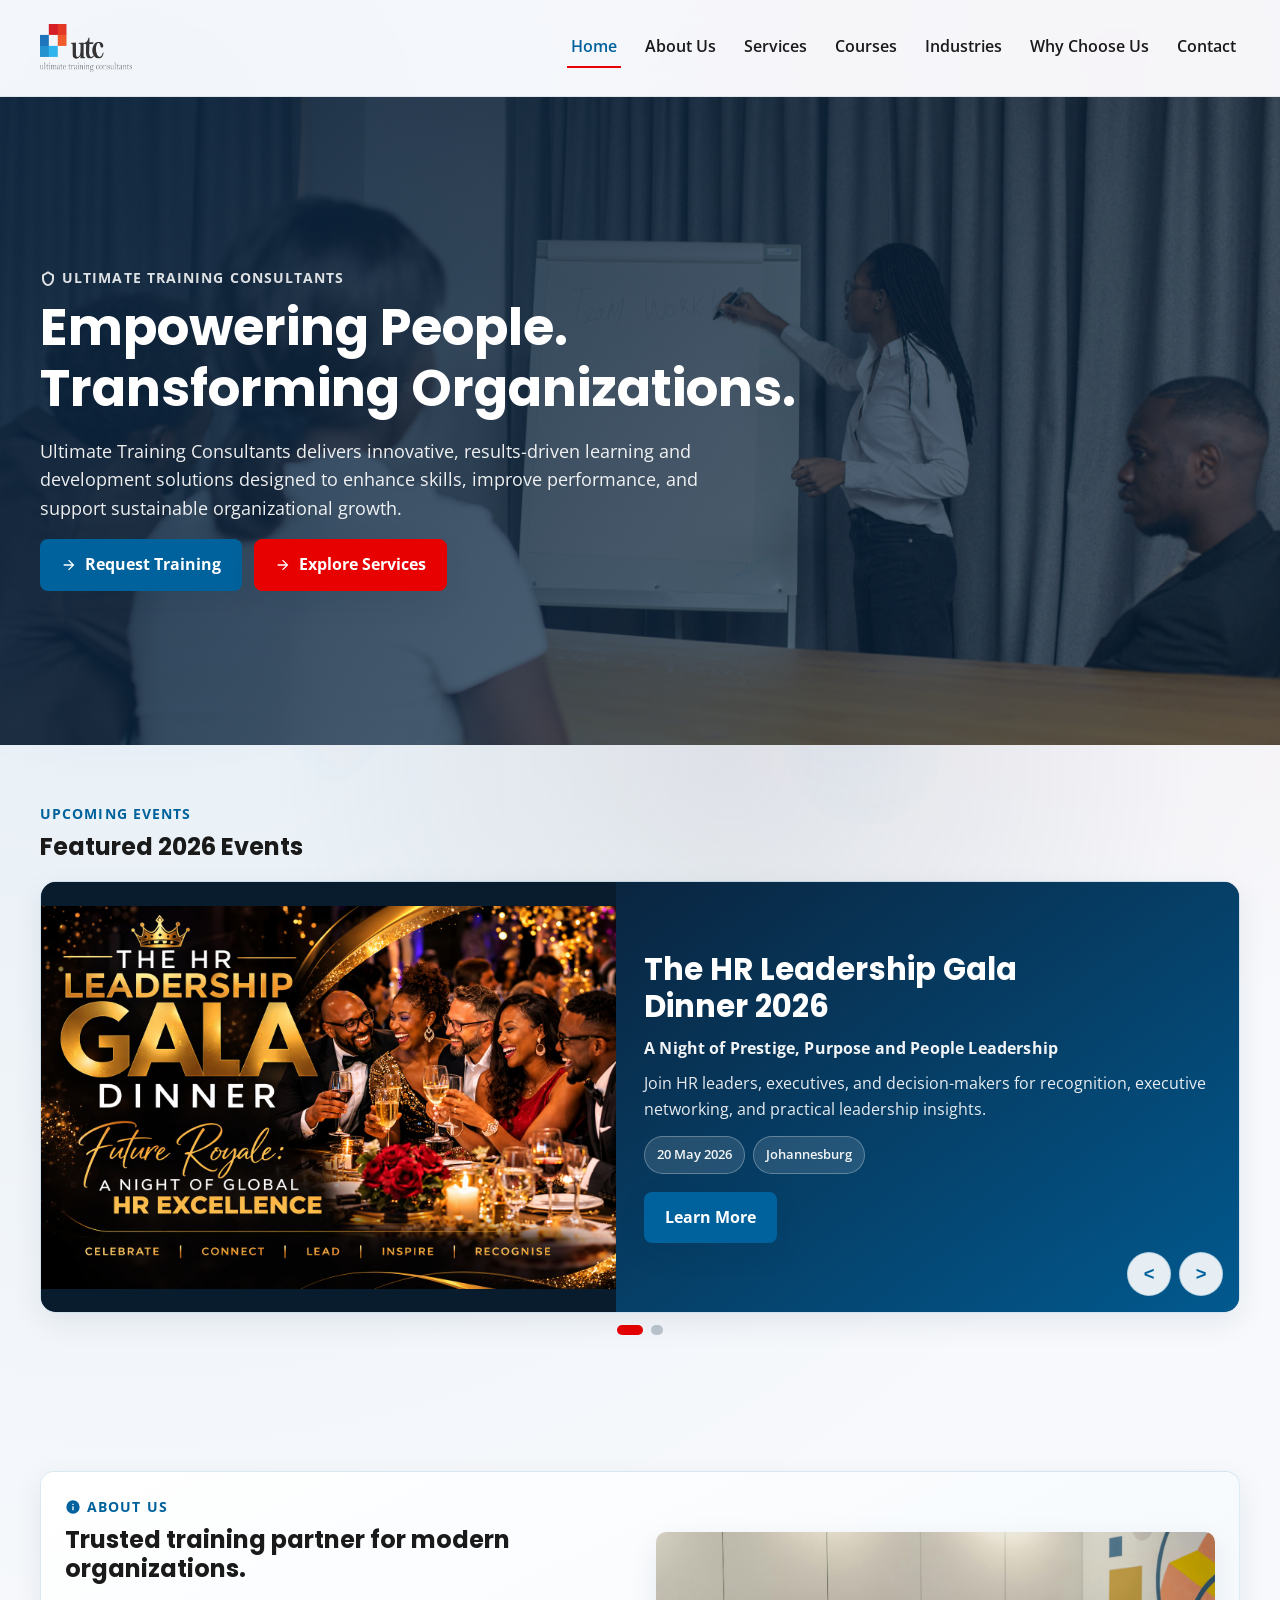
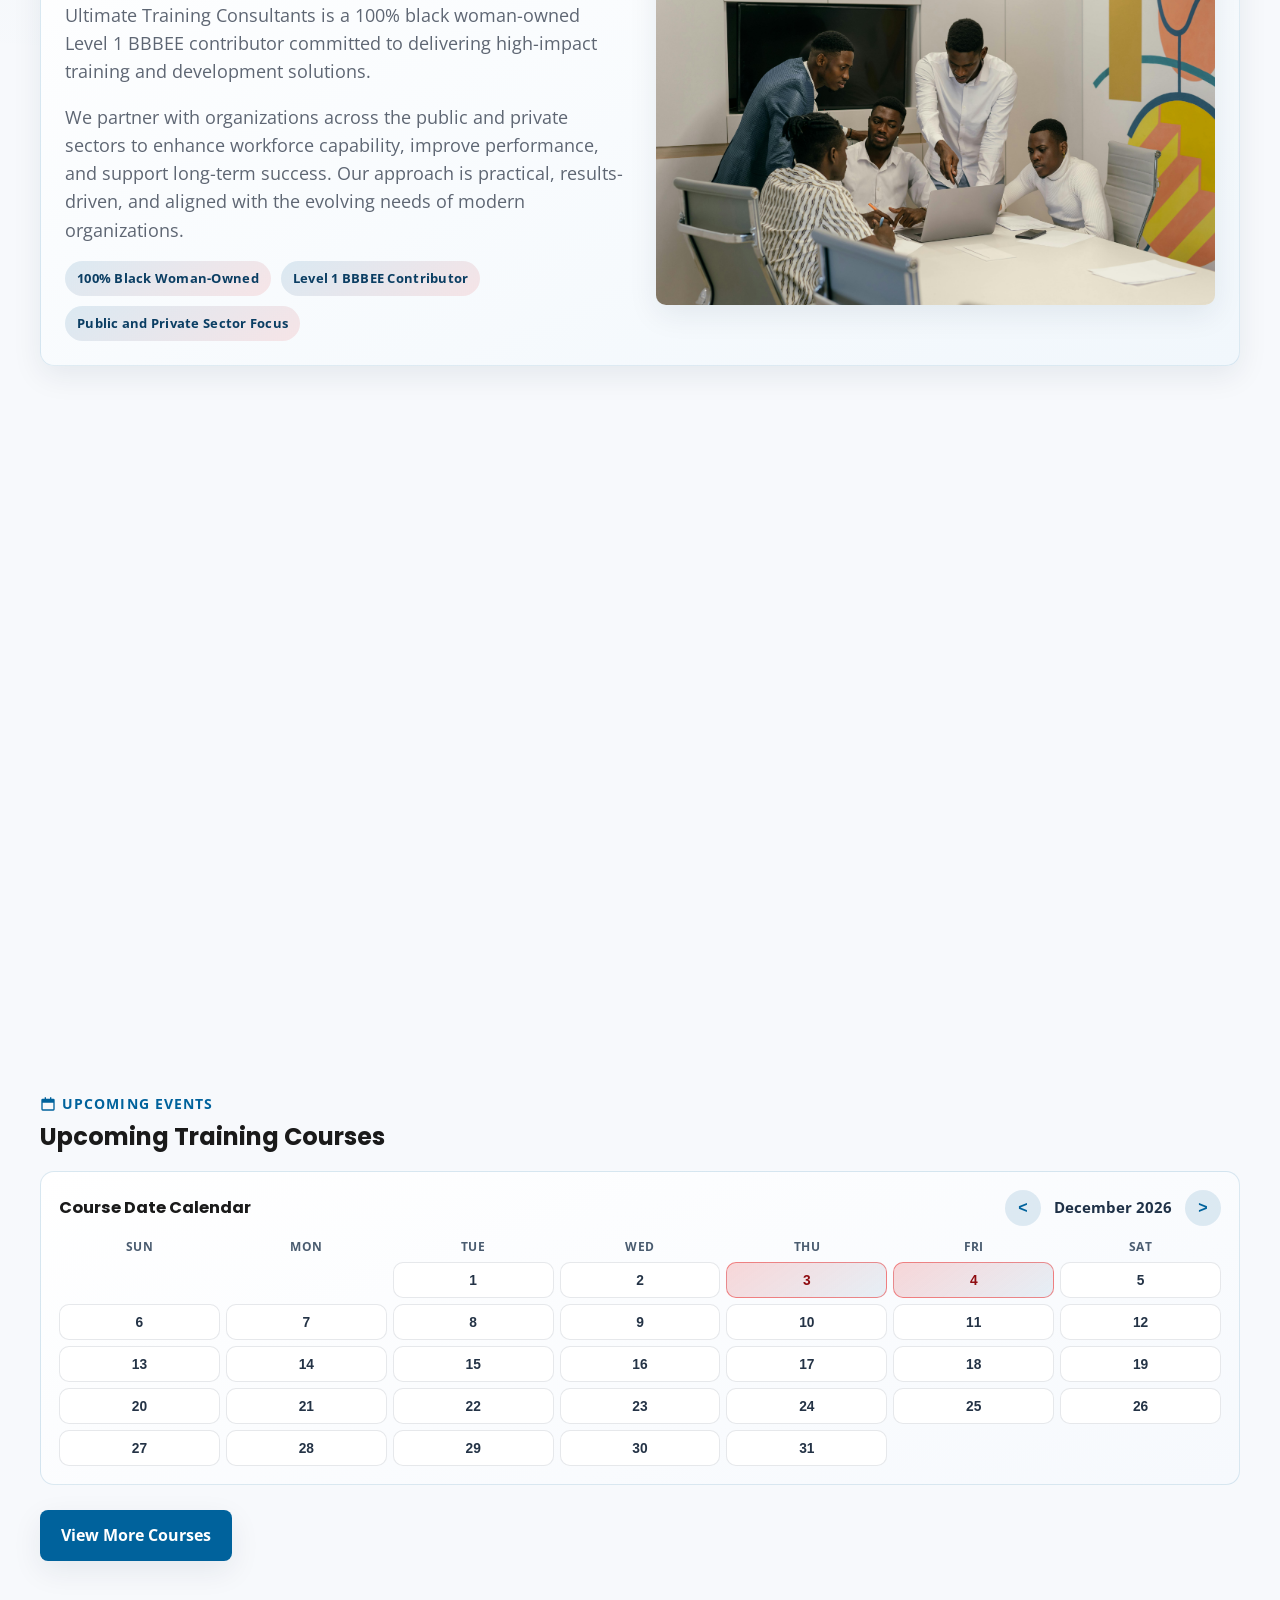
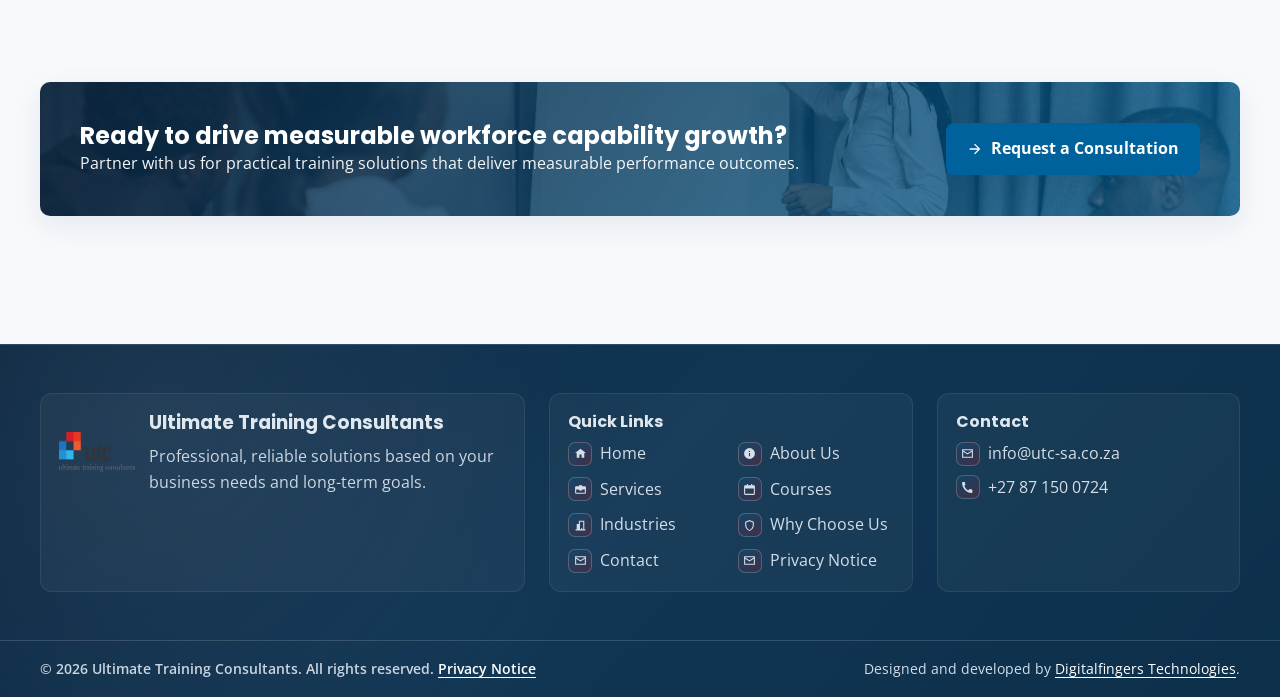
==== commit 7c52aebd: "Site update" ====
--- a/index.html
+++ b/index.html
@@ -118,7 +118,7 @@
             <div class="home-about-image-wrap">
               <img
                 class="about-section-image"
-                src="assets/images/group%20brainstorming.jpg"
+                src="assets/images/a%20group%20of%20men%20in%20the%20office%20discussing.jpg"
                 alt="Team collaboration in a professional meeting"
               />
             </div>
@@ -134,7 +134,7 @@
             <article class="card service-overlay-card">
               <img
                 class="service-card-image"
-                src="assets/images/man%20teaching%20on%20a%20board.jpg"
+                src="assets/images/writing%20on%20white%20board%20training.jpg"
                 alt="In-house training session"
               />
               <a class="service-card-link" href="services.html" aria-label="Explore In-House Training"></a>
@@ -146,7 +146,7 @@
             <article class="card service-overlay-card">
               <img
                 class="service-card-image"
-                src="assets/images/classroom%20training.webp"
+                src="assets/images/full%20learning%20session.jpg"
                 alt="Public course participants"
               />
               <a class="service-card-link" href="services.html" aria-label="Explore Public Courses"></a>
@@ -158,7 +158,7 @@
             <article class="card service-overlay-card">
               <img
                 class="service-card-image"
-                src="assets/images/in%20class%20learning.jpg"
+                src="assets/images/learning%20in%20class%20multi%20racial.jpg"
                 alt="Virtual training on laptop"
               />
               <a class="service-card-link" href="services.html" aria-label="Explore eLearning and Virtual Training"></a>
@@ -170,7 +170,7 @@
             <article class="card service-overlay-card">
               <img
                 class="service-card-image"
-                src="assets/images/group%20reporting.jpg"
+                src="assets/images/business%20meeting.jpg"
                 alt="Recruitment and selection meeting"
               />
               <a class="service-card-link" href="services.html" aria-label="Explore Recruitment and Selection"></a>
--- a/assets/css/styles.css
+++ b/assets/css/styles.css
@@ -250,6 +250,10 @@
 body {
   margin: 0;
   padding: 0;
+}
+
+[hidden] {
+  display: none !important;
 }
 
 html {
@@ -528,7 +532,7 @@
 }
 
 .header-inner {
-  min-height: 72px;
+  min-height: 96px;
   display: flex;
   align-items: center;
   justify-content: space-between;
@@ -545,8 +549,8 @@
 }
 
 .brand-logo {
-  width: 58px;
-  height: 58px;
+  width: 92px;
+  height: 92px;
   object-fit: contain;
   flex: 0 0 auto;
 }
@@ -600,7 +604,7 @@
   position: relative;
   background-image:
     linear-gradient(120deg, rgba(10, 37, 64, 0.9), rgba(10, 37, 64, 0.6)),
-    url("../images/business%20training.jpg");
+    url("../images/professional%20training.jpg");
   background-size: cover;
   background-position: center;
   animation: heroDrift 16s ease-in-out infinite alternate;
@@ -930,7 +934,7 @@
   align-items: center;
   background-image:
     linear-gradient(120deg, rgba(10, 37, 64, 0.9), rgba(10, 37, 64, 0.58)),
-    url("../images/speaking%20in%20front.jpg");
+    url("../images/speaker%20at%20conference.jpg");
   background-size: cover;
   background-position: center;
   animation: heroDrift 18s ease-in-out infinite alternate;
@@ -995,19 +999,31 @@
 .hero-industries {
   background-image:
     linear-gradient(120deg, rgba(10, 37, 64, 0.9), rgba(10, 37, 64, 0.6)),
-    url("../images/group%20brainstorming.jpg");
+    url("../images/a%20group%20of%20men%20in%20the%20office%20discussing.jpg");
 }
 
 .hero-why {
   background-image:
     linear-gradient(120deg, rgba(10, 37, 64, 0.9), rgba(10, 37, 64, 0.58)),
-    url("../images/professional%20networkking.jpg");
+    url("../images/business%20meeting.jpg");
 }
 
 .hero-contact {
   background-image:
     linear-gradient(120deg, rgba(10, 37, 64, 0.9), rgba(10, 37, 64, 0.6)),
-    url("../images/business%20class.jpg");
+    url("../images/training%20session.jpg");
+}
+
+.contact-page .hero-contact {
+  background-image:
+    linear-gradient(120deg, rgba(10, 37, 64, 0.9), rgba(10, 37, 64, 0.6)),
+    url("../images/conference%20speaker.jpg");
+}
+
+.request-training-page .hero-contact {
+  background-image:
+    linear-gradient(120deg, rgba(10, 37, 64, 0.9), rgba(10, 37, 64, 0.6)),
+    url("../images/learning%20in%20class%20multi%20racial.jpg");
 }
 
 .hero-events {
@@ -1019,7 +1035,254 @@
   animation: heroDrift 18s ease-in-out infinite alternate;
   background-image:
     linear-gradient(120deg, rgba(10, 37, 64, 0.9), rgba(10, 37, 64, 0.58)),
-    url("../images/classroom%20training.webp");
+    url("../images/full%20learning%20session.jpg");
+}
+
+.policy-layout {
+  max-width: 1160px;
+  display: grid;
+  grid-template-columns: minmax(220px, 280px) minmax(0, 1fr);
+  gap: 22px;
+  align-items: start;
+}
+
+.policy-content {
+  display: block;
+  min-width: 0;
+  padding: 24px;
+  border-radius: 14px;
+  border: 1px solid rgba(0, 98, 156, 0.12);
+  background:
+    radial-gradient(circle at top right, rgba(232, 1, 1, 0.06), transparent 36%),
+    linear-gradient(160deg, #ffffff 0%, #f7fbff 100%);
+  box-shadow: 0 14px 34px rgba(10, 37, 64, 0.08);
+}
+
+.policy-sidebar {
+  display: block;
+  border-radius: 14px;
+  border: 1px solid rgba(0, 98, 156, 0.12);
+  background:
+    radial-gradient(circle at 12% 10%, rgba(0, 98, 156, 0.09), transparent 46%),
+    linear-gradient(160deg, #ffffff 0%, #f7fbff 100%);
+  position: sticky;
+  top: 96px;
+  box-shadow: 0 12px 28px rgba(10, 37, 64, 0.08);
+}
+
+.policy-hero-pills {
+  margin-top: 14px;
+  display: flex;
+  flex-wrap: wrap;
+  gap: 8px;
+}
+
+.policy-hero-pill {
+  display: inline-flex;
+  align-items: center;
+  padding: 6px 11px;
+  border-radius: 999px;
+  background: rgba(255, 255, 255, 0.14);
+  border: 1px solid rgba(255, 255, 255, 0.28);
+  color: rgba(255, 255, 255, 0.97);
+  font-size: 0.82rem;
+  font-weight: 700;
+  letter-spacing: 0.02em;
+}
+
+.policy-sidebar h2 {
+  margin: 0 0 10px;
+  font-size: 1.1rem;
+}
+
+.policy-toc {
+  display: grid;
+  gap: 6px;
+}
+
+.policy-toc a {
+  color: #284964;
+  font-weight: 600;
+  padding: 8px 10px;
+  border-radius: 8px;
+  border: 1px solid transparent;
+  background: rgba(0, 98, 156, 0.03);
+  transition: color 0.2s ease, border-color 0.2s ease, background 0.2s ease, transform 0.2s ease;
+}
+
+.policy-toc a:hover {
+  color: var(--color-primary);
+  border-color: rgba(0, 98, 156, 0.2);
+  background: rgba(0, 98, 156, 0.08);
+  transform: translateX(2px);
+}
+
+.policy-sidebar-actions {
+  margin-top: 12px;
+  display: grid;
+  gap: 8px;
+}
+
+.policy-sidebar-actions .btn {
+  width: 100%;
+  justify-content: center;
+}
+
+.policy-print-btn {
+  cursor: pointer;
+}
+
+.policy-sidebar-contact {
+  margin-top: 14px;
+  padding-top: 12px;
+  border-top: 1px solid rgba(0, 98, 156, 0.12);
+  display: grid;
+  gap: 6px;
+}
+
+.policy-sidebar-contact p {
+  margin: 0;
+}
+
+.policy-meta-grid {
+  display: grid;
+  grid-template-columns: repeat(2, minmax(0, 1fr));
+  gap: 8px 16px;
+  padding: 13px;
+  border-radius: 10px;
+  border: 1px solid rgba(0, 98, 156, 0.12);
+  background: rgba(0, 98, 156, 0.03);
+}
+
+.policy-meta-grid p {
+  margin: 0;
+}
+
+.policy-highlight {
+  margin-top: 16px;
+  padding: 14px;
+  border-radius: 10px;
+  border: 1px solid rgba(232, 1, 1, 0.18);
+  background: linear-gradient(145deg, rgba(232, 1, 1, 0.05), rgba(0, 98, 156, 0.05));
+}
+
+.policy-highlight h2 {
+  margin: 0 0 10px;
+}
+
+.policy-intro-banner {
+  margin-top: 14px;
+  padding: 14px;
+  border-radius: 10px;
+  border: 1px solid rgba(0, 98, 156, 0.16);
+  background: linear-gradient(145deg, rgba(0, 98, 156, 0.07), rgba(255, 255, 255, 0.72));
+}
+
+.policy-intro-banner h2 {
+  margin: 0 0 8px;
+}
+
+.policy-intro-banner p {
+  margin: 0;
+  color: #37536b;
+}
+
+.policy-content h2 {
+  margin-top: 28px;
+  margin-bottom: 10px;
+  scroll-margin-top: 90px;
+}
+
+.policy-content > h2 {
+  margin-top: 24px;
+  margin-bottom: 14px;
+  padding: 12px 14px;
+  border-radius: 10px;
+  border: 1px solid rgba(0, 98, 156, 0.16);
+  background: linear-gradient(145deg, rgba(0, 98, 156, 0.08), rgba(255, 255, 255, 0.72));
+  color: #0f3a5b;
+  box-shadow: 0 6px 16px rgba(10, 37, 64, 0.06);
+}
+
+.policy-section + .policy-section {
+  margin-top: 18px;
+}
+
+.policy-section {
+  padding: 14px;
+  border-radius: 10px;
+  border: 1px solid rgba(0, 98, 156, 0.1);
+  background: rgba(255, 255, 255, 0.6);
+}
+
+.policy-section h3 {
+  margin: 0 0 8px;
+  color: #113b5d;
+}
+
+.policy-list {
+  margin: 0;
+  padding-left: 18px;
+  display: grid;
+  gap: 8px;
+}
+
+.policy-content p {
+  margin-top: 0;
+}
+
+.privacy-page .policy-layout,
+.privacy-page .policy-content,
+.privacy-page .policy-sidebar {
+  visibility: visible;
+  opacity: 1;
+}
+
+@media (max-width: 1024px) {
+  .policy-layout {
+    grid-template-columns: 1fr;
+    max-width: 980px;
+  }
+
+  .policy-sidebar {
+    position: static;
+  }
+
+  .policy-toc {
+    grid-template-columns: repeat(2, minmax(0, 1fr));
+  }
+}
+
+@media (max-width: 640px) {
+  .policy-meta-grid {
+    grid-template-columns: 1fr;
+  }
+
+  .policy-toc {
+    grid-template-columns: 1fr;
+  }
+}
+
+@media print {
+  .policy-sidebar,
+  #site-header,
+  #site-footer,
+  #site-cta,
+  .cta-wrap,
+  .scroll-progress,
+  .back-to-top {
+    display: none !important;
+  }
+
+  .policy-layout {
+    max-width: 100%;
+    grid-template-columns: 1fr;
+  }
+
+  .policy-content {
+    box-shadow: none;
+    border-color: rgba(0, 0, 0, 0.18);
+  }
 }
 
 .about-overview-grid {
@@ -1077,7 +1340,7 @@
 .about-overview-hero {
   background:
     linear-gradient(125deg, rgba(10, 37, 64, 0.92), rgba(0, 98, 156, 0.74)),
-    url("../images/group%20discussion.jpg");
+    url("../images/a%20group%20of%20men%20in%20the%20office%20discussing.jpg");
   background-size: cover;
   background-position: center;
   color: var(--color-white);
@@ -1496,26 +1759,260 @@
   margin-top: 24px;
 }
 
+.course-calendar-month {
+  padding: 18px;
+  border: 1px solid rgba(0, 98, 156, 0.12);
+  border-radius: 14px;
+  background: linear-gradient(160deg, rgba(255, 255, 255, 0.96) 0%, rgba(246, 249, 253, 0.92) 100%);
+}
+
 .course-month-title {
-  margin: 0 0 12px;
+  margin: 0 0 14px;
+  padding-bottom: 8px;
+  border-bottom: 1px solid rgba(0, 98, 156, 0.16);
   color: var(--color-primary);
-  font-size: 1.08rem;
+  font-size: 1rem;
   letter-spacing: 0.02em;
   text-transform: uppercase;
 }
 
+.courses-catalog {
+  margin: 22px 0 0;
+}
+
+.courses-catalog-toolbar {
+  display: grid;
+  gap: 10px;
+  margin-bottom: 18px;
+}
+
+.courses-search-field {
+  display: grid;
+  gap: 8px;
+  max-width: 560px;
+}
+
+.courses-search-label {
+  font-size: 0.84rem;
+  font-weight: 700;
+  color: #173a5b;
+  letter-spacing: 0.03em;
+  text-transform: uppercase;
+}
+
+.courses-search-input {
+  width: 100%;
+  border: 1px solid rgba(0, 98, 156, 0.18);
+  border-radius: 10px;
+  padding: 12px 14px;
+  font: inherit;
+  color: var(--color-text);
+  background: linear-gradient(160deg, #ffffff 0%, #f7fbff 100%);
+  transition: border-color 0.2s ease, box-shadow 0.2s ease;
+}
+
+.courses-search-input:focus {
+  outline: none;
+  border-color: var(--color-primary);
+  box-shadow: 0 0 0 3px rgba(0, 98, 156, 0.14);
+}
+
+.courses-search-results {
+  margin: 0;
+  color: #4e6175;
+  font-weight: 600;
+}
+
+.courses-empty-state {
+  margin: 10px 0 0;
+  padding: 18px;
+  border-radius: 10px;
+  border: 1px dashed rgba(0, 98, 156, 0.2);
+  background: rgba(0, 98, 156, 0.03);
+  color: #40576d;
+  text-align: center;
+}
+
+.courses-pagination {
+  display: flex;
+  align-items: center;
+  justify-content: center;
+  gap: 8px;
+  flex-wrap: wrap;
+  margin-top: 20px;
+}
+
+.courses-pagination-btn {
+  min-width: 42px;
+  height: 42px;
+  padding: 0 14px;
+  border-radius: 999px;
+  border: 1px solid rgba(0, 98, 156, 0.18);
+  background: #ffffff;
+  color: var(--color-primary);
+  font: inherit;
+  font-weight: 700;
+  cursor: pointer;
+  transition: background 0.2s ease, color 0.2s ease, border-color 0.2s ease, transform 0.2s ease;
+}
+
+.courses-pagination-btn:hover:not(:disabled) {
+  transform: translateY(-1px);
+  background: rgba(0, 98, 156, 0.08);
+  border-color: rgba(0, 98, 156, 0.32);
+}
+
+.courses-pagination-btn.is-active {
+  background: var(--color-primary);
+  border-color: var(--color-primary);
+  color: #ffffff;
+}
+
+.courses-pagination-btn:disabled {
+  opacity: 0.45;
+  cursor: not-allowed;
+}
+
 .course-schedule-grid {
   display: grid;
-  gap: 16px;
+  gap: 20px;
   grid-template-columns: repeat(3, minmax(0, 1fr));
 }
 
 .course-schedule-item {
-  border-top: 4px solid rgba(0, 98, 156, 0.24);
-}
-
-.course-schedule-item p {
+  position: relative;
+  display: grid;
+  gap: 0;
+  border-radius: 10px;
+  padding: 20px;
+  background: linear-gradient(160deg, #ffffff 0%, #f7fbff 100%);
+  border: 1px solid rgba(0, 98, 156, 0.12);
+  box-shadow: 0 4px 12px rgba(10, 37, 64, 0.06);
+  overflow: hidden;
+  transition: transform 0.25s ease, box-shadow 0.25s ease, border-color 0.25s ease;
+}
+
+.course-schedule-item::before,
+.course-schedule-item::after {
+  display: none;
+}
+
+.course-schedule-item:hover {
+  transform: translateY(-5px);
+  box-shadow: 0 14px 28px rgba(10, 37, 64, 0.12);
+  border-color: rgba(0, 98, 156, 0.24);
+}
+
+.course-schedule-item > * {
+  grid-column: auto;
+}
+
+.course-schedule-item h3,
+.course-card-title {
+  margin: 10px 0;
+  font-size: 18px;
+  font-weight: 600;
+  line-height: 1.4;
+  color: #163552;
+  display: -webkit-box;
+  -webkit-line-clamp: 2;
+  -webkit-box-orient: vertical;
+  overflow: hidden;
+  min-height: calc(18px * 1.4 * 2);
+}
+
+.course-card-top-row {
+  display: flex;
+  align-items: center;
+  justify-content: space-between;
+  gap: 12px;
+}
+
+.course-card-month-badge {
+  display: inline-flex;
+  align-items: center;
+  padding: 5px 10px;
+  border-radius: 5px;
+  background: rgba(0, 98, 156, 0.1);
+  color: var(--color-primary);
+  font-size: 12px;
+  font-weight: 700;
+  letter-spacing: 0.04em;
+  text-transform: uppercase;
+}
+
+.course-card-duration {
+  font-size: 12px;
+  font-weight: 600;
+  color: var(--color-muted);
+}
+
+.course-card-meta-list {
+  display: grid;
+  gap: 8px;
+}
+
+.course-card-meta-line,
+.course-card-audience {
   margin: 0;
+  font-size: 14px;
+  line-height: 1.5;
+}
+
+.course-card-meta-line {
+  color: #4e6175;
+}
+
+.course-card-date::before {
+  content: "📅 ";
+}
+
+.course-card-location::before {
+  content: "📍 ";
+}
+
+.course-card-audience {
+  margin-top: 10px;
+  color: #40576d;
+}
+
+.course-card-audience::before {
+  content: "👥 ";
+}
+
+.course-card-actions,
+.course-schedule-item .event-actions {
+  display: flex;
+  align-items: center;
+  justify-content: space-between;
+  gap: 12px;
+  flex-wrap: nowrap;
+  margin-top: 15px;
+}
+
+.course-card-actions .btn,
+.course-schedule-item .event-actions .btn {
+  flex: 1 1 0;
+  width: auto;
+  justify-content: center;
+  border-radius: 6px;
+  padding: 8px 14px;
+  font-size: 14px;
+  font-weight: 600;
+}
+
+.course-card-register-btn,
+.course-schedule-item .event-actions .btn.btn-primary {
+  background: var(--color-primary);
+  border-color: var(--color-primary);
+  color: #ffffff;
+}
+
+.course-extra-detail,
+.course-read-more,
+.course-price-label,
+.course-schedule-item .event-meta {
+  display: none !important;
 }
 
 .events-intro-card {
@@ -1527,7 +2024,7 @@
 .courses-intro-hero {
   background:
     linear-gradient(120deg, rgba(10, 37, 64, 0.9), rgba(0, 98, 156, 0.7)),
-    url("../images/classroom%20training.webp");
+    url("../images/full%20learning%20session.jpg");
   background-size: cover;
   background-position: center;
   color: var(--color-white);
@@ -1542,7 +2039,7 @@
 .course-custom-program-section {
   background:
     linear-gradient(120deg, rgba(10, 37, 64, 0.88), rgba(10, 37, 64, 0.56)),
-    url("../images/business%20training.jpg");
+    url("../images/professional%20training.jpg");
   background-size: cover;
   background-position: center;
   color: var(--color-white);
@@ -1563,11 +2060,17 @@
 
 .event-meta {
   margin: 0;
-  color: #3d4e63;
+  color: #23415f;
   font-weight: 600;
   display: inline-flex;
   align-items: center;
-  gap: 8px;
+  gap: 6px;
+  padding: 3px 6px;
+  border-radius: 999px;
+  background: rgba(0, 98, 156, 0.08);
+  border: 1px solid rgba(0, 98, 156, 0.14);
+  width: fit-content;
+  font-size: 0.69rem;
 }
 
 .event-meta-icon {
@@ -1584,40 +2087,37 @@
 
 .event-actions {
   display: flex;
-  gap: 8px;
+  gap: 6px;
   flex-wrap: wrap;
-  margin-top: 4px;
+  margin-top: 2px;
 }
 
 .course-price-label {
-  margin: -4px 0 8px;
+  margin: 0;
   font-weight: 700;
-  color: var(--color-primary);
-  font-size: 0.95rem;
-}
-
-.course-meta-type {
-  margin: -4px 0 8px;
-  font-size: 0.9rem;
-}
-
-.course-type-badge {
-  display: inline-block;
-  padding: 4px 10px;
-  border-radius: 4px;
-  font-size: 0.85rem;
-  font-weight: 600;
-  text-transform: uppercase;
-}
-
-.course-type-badge.virtual {
-  background-color: #e3f2fd;
-  color: #1976d2;
-}
-
-.course-type-badge.physical {
-  background-color: #f3e5f5;
-  color: #7b1fa2;
+  color: #0f4b79;
+  font-size: 0.74rem;
+  display: inline-flex;
+  align-items: center;
+  gap: 6px;
+  padding: 5px 10px;
+  border-radius: 999px;
+  width: fit-content;
+  border: 1px solid rgba(0, 98, 156, 0.2);
+  background: rgba(225, 242, 253, 0.7);
+}
+
+.course-price-label::before {
+  content: "";
+  width: 7px;
+  height: 7px;
+  border-radius: 999px;
+  background: var(--color-primary);
+  box-shadow: 0 0 0 4px rgba(0, 98, 156, 0.14);
+}
+
+.course-schedule-item.event-card {
+  border-top: 0;
 }
 
 .event-home-card {
@@ -1678,7 +2178,7 @@
 .services-intro-hero {
   background:
     linear-gradient(120deg, rgba(10, 37, 64, 0.9), rgba(0, 98, 156, 0.72)),
-    url("../images/business%20class.jpg");
+    url("../images/writing%20on%20white%20board%20training.jpg");
   background-size: cover;
   background-position: center;
   color: var(--color-white);
@@ -1794,7 +2294,7 @@
 .services-value-wrap {
   background-image:
     linear-gradient(120deg, rgba(10, 37, 64, 0.78), rgba(10, 37, 64, 0.54)),
-    url("../images/group%20brainstorming.jpg");
+    url("../images/serious%20training%20session.jpg");
   background-size: cover;
   background-position: center;
 }
@@ -1876,7 +2376,7 @@
 .industries-summary-hero {
   background:
     linear-gradient(120deg, rgba(10, 37, 64, 0.88), rgba(0, 98, 156, 0.7)),
-    url("../images/group%20reporting.jpg");
+    url("../images/mining.jpg");
   background-size: cover;
   background-position: center;
   color: var(--color-white);
@@ -1893,7 +2393,7 @@
 .industries-value-hero {
   background-image:
     linear-gradient(120deg, rgba(10, 37, 64, 0.82), rgba(10, 37, 64, 0.5)),
-    url("../images/professional%20networkking.jpg");
+    url("../images/mining%20equipment.jpg");
   background-size: cover;
   background-position: center;
 }
@@ -1912,7 +2412,7 @@
 .why-intro-hero {
   background:
     linear-gradient(120deg, rgba(10, 37, 64, 0.9), rgba(0, 98, 156, 0.72)),
-    url("../images/seated%20explaining.jpg");
+    url("../images/student%20asking.jpg");
   background-size: cover;
   background-position: center;
   color: var(--color-white);
@@ -1932,7 +2432,28 @@
 }
 
 .why-process-hero {
-  background: linear-gradient(160deg, #ffffff 0%, #eef6fb 100%);
+  background:
+    linear-gradient(120deg, rgba(10, 37, 64, 0.86), rgba(0, 98, 156, 0.66)),
+    url("../images/full%20training%20session.jpg");
+  background-size: cover;
+  background-position: center;
+  color: var(--color-white);
+}
+
+.why-process-hero .eyebrow,
+.why-process-hero .why-process-step,
+.why-process-hero .why-process-step p {
+  color: rgba(242, 248, 252, 0.98);
+}
+
+.why-process-hero .why-process-step {
+  background: rgba(255, 255, 255, 0.12);
+  border-color: rgba(255, 255, 255, 0.18);
+  backdrop-filter: blur(4px);
+}
+
+.why-process-hero .why-process-step strong {
+  color: #ffffff;
 }
 
 .why-core-grid {
@@ -2028,7 +2549,7 @@
 .value-statement-hero {
   background-image:
     linear-gradient(120deg, rgba(10, 37, 64, 0.84), rgba(10, 37, 64, 0.52)),
-    url("../images/group%20discussion.jpg");
+    url("../images/a%20group%20of%20men%20in%20the%20office%20discussing.jpg");
   background-size: cover;
   background-position: center;
 }
@@ -2064,7 +2585,7 @@
 .cta {
   background:
     linear-gradient(120deg, rgba(10, 37, 64, 0.88), rgba(0, 98, 156, 0.72)),
-    url("../images/business%20training.jpg");
+    url("../images/professional%20training.jpg");
   background-size: cover;
   background-position: center;
   color: var(--color-white);
@@ -2189,8 +2710,8 @@
 }
 
 .footer-brand-logo {
-  width: 54px;
-  height: 54px;
+  width: 76px;
+  height: 76px;
   object-fit: contain;
   flex: 0 0 auto;
   margin-top: 2px;
@@ -2634,7 +3155,7 @@
 body[data-event="secretarial-symposium"] .event-registration-box {
   background:
     linear-gradient(120deg, rgba(10, 37, 64, 0.84), rgba(0, 98, 156, 0.58)),
-    url("../images/classroom%20training.webp");
+    url("../images/full%20learning%20session.jpg");
   background-size: cover;
   background-position: center;
 }
@@ -2827,8 +3348,8 @@
   }
 
   .footer-brand-logo {
-    width: 48px;
-    height: 48px;
+    width: 62px;
+    height: 62px;
   }
 
   .event-hero-image {
@@ -3300,7 +3821,7 @@
   }
 
   .course-schedule-grid {
-    grid-template-columns: repeat(2, minmax(0, 1fr));
+    grid-template-columns: repeat(3, minmax(0, 1fr));
   }
 
   .courses-calendar-head {
@@ -3395,8 +3916,13 @@
   .header-inner {
     flex-wrap: wrap;
     align-items: center;
-    min-height: 64px;
+    min-height: 82px;
     padding: 12px 0;
+  }
+
+  .brand-logo {
+    width: 72px;
+    height: 72px;
   }
 
   .nav-toggle {
@@ -3436,6 +3962,34 @@
     grid-template-columns: 1fr;
   }
 
+  .course-calendar-month {
+    padding: 14px;
+  }
+
+  .course-schedule-item {
+    padding: 18px;
+    border-radius: 10px;
+  }
+
+  .courses-catalog-toolbar {
+    margin-bottom: 16px;
+  }
+
+  .course-schedule-item h3,
+  .course-card-title {
+    font-size: 17px;
+  }
+
+  .course-card-actions,
+  .course-schedule-item .event-actions {
+    flex-wrap: wrap;
+  }
+
+  .course-card-actions .btn,
+  .course-schedule-item .event-actions .btn {
+    font-size: 13px;
+  }
+
   .courses-calendar-grid {
     gap: 6px;
   }
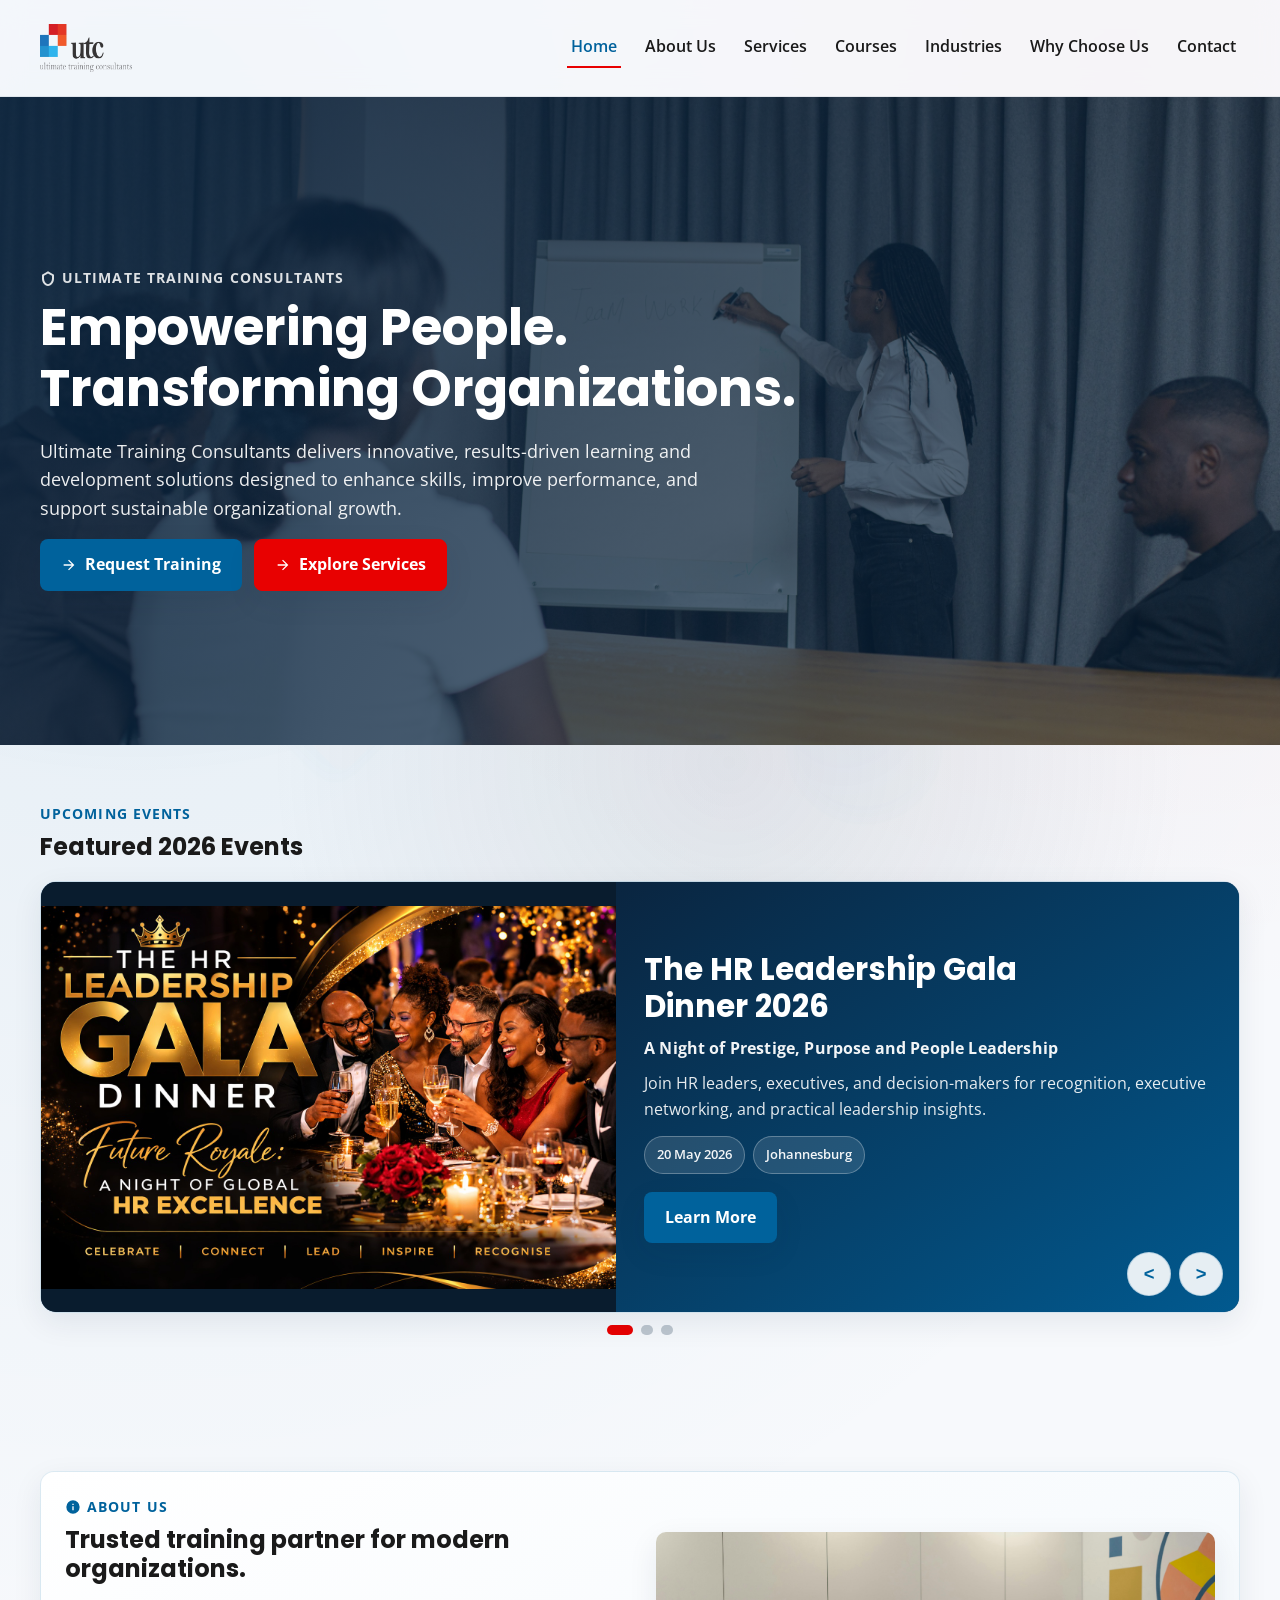
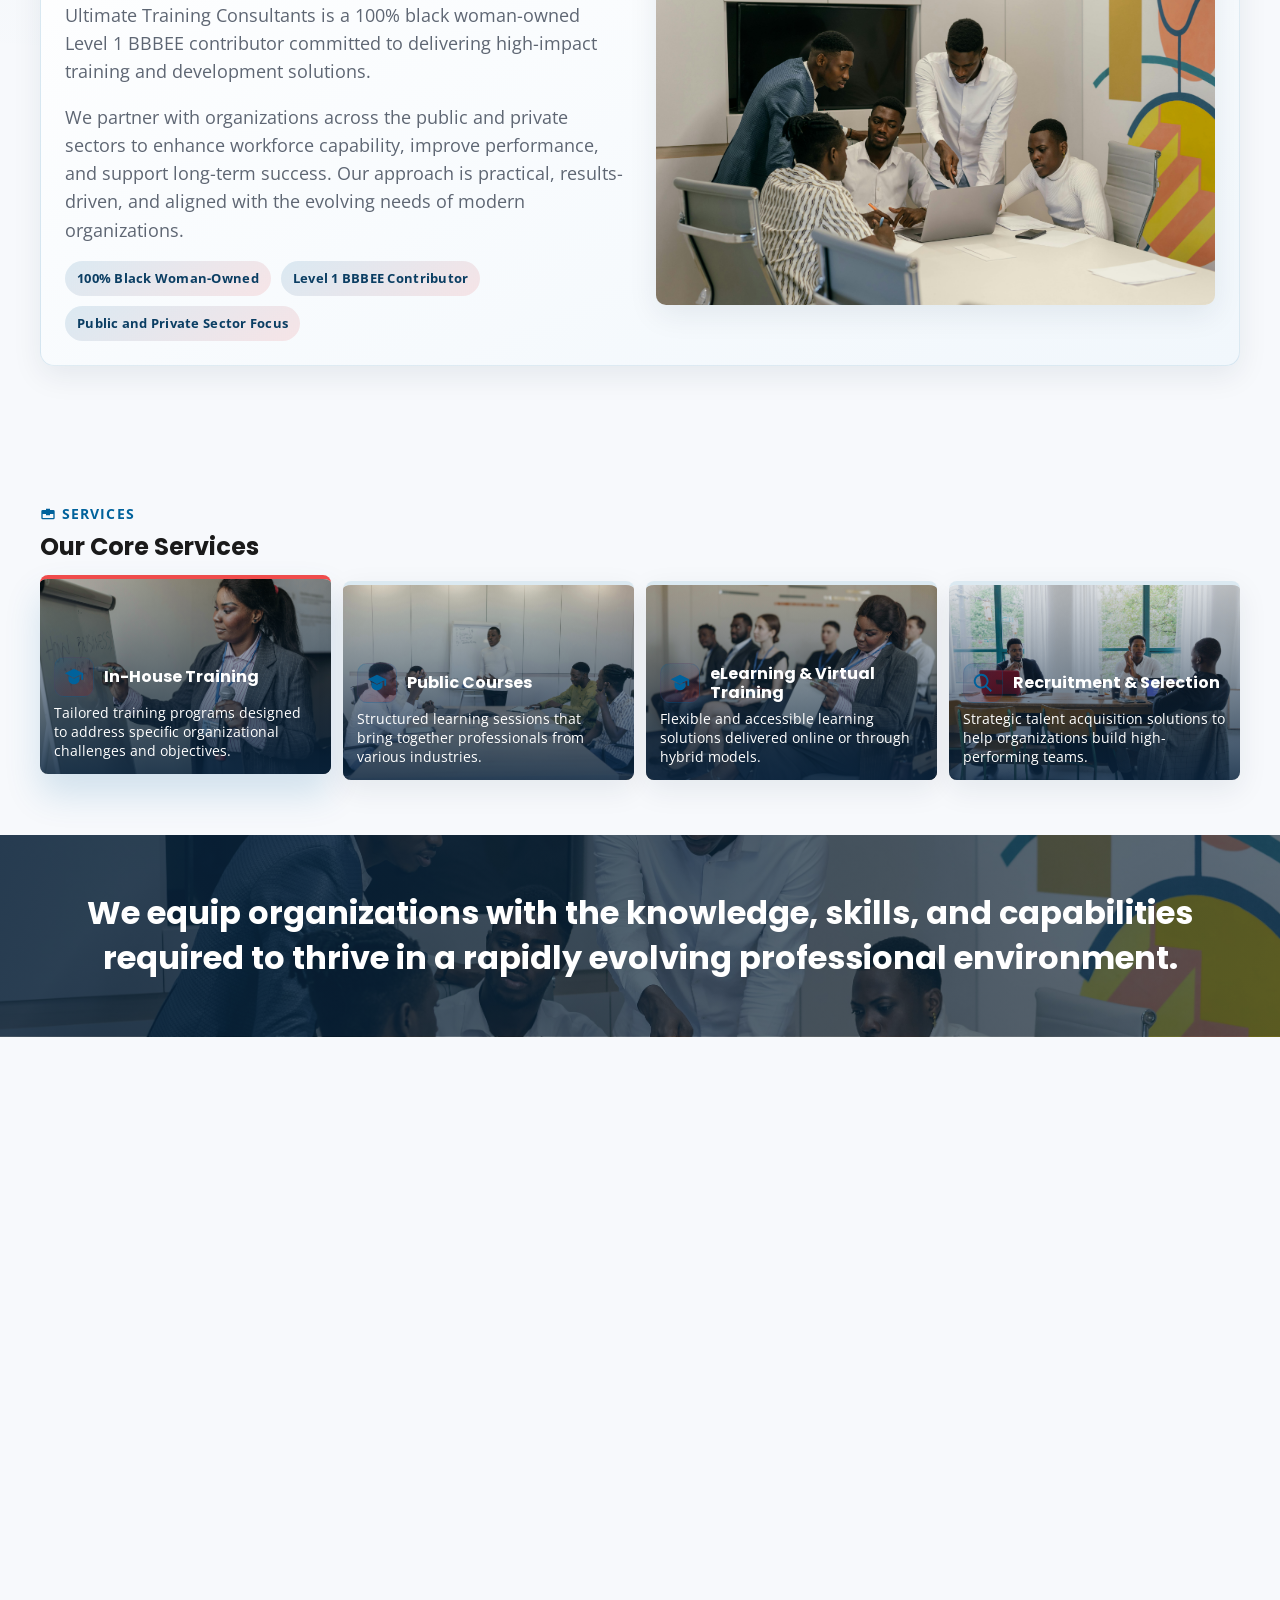
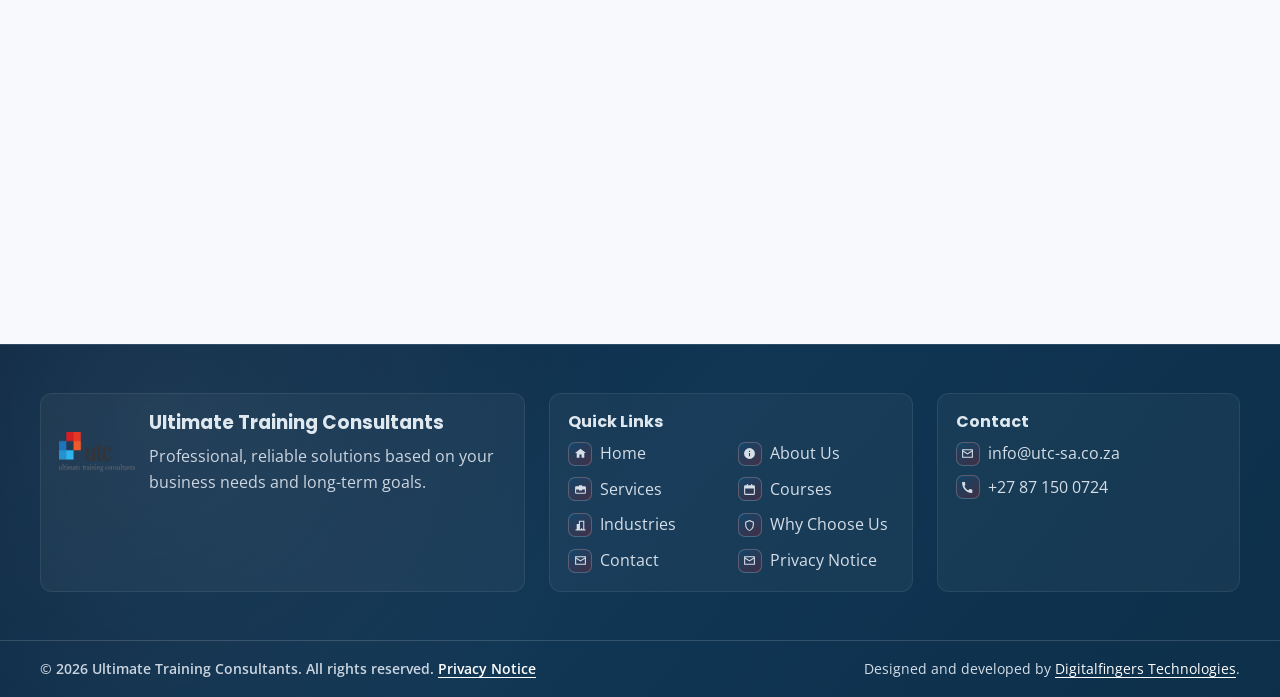
==== commit 06da95a4: "changes to the events front page" ====
--- a/index.html
+++ b/index.html
@@ -84,6 +84,27 @@
                   </div>
                 </div>
               </article>
+              <article
+                class="conference-slide"
+              >
+                <div class="conference-split">
+                  <div class="conference-media">
+                    <img src="assets/images/speaker%20at%20conference.jpg" alt="AI in Goverment Summit South Africa 2026" />
+                  </div>
+                  <div class="conference-copy">
+                    <h3>AI in Goverment Summit South Africa 2026</h3>
+                    <p class="conference-highlight">South Africa 2026</p>
+                    <p class="conference-description">Save the date for the AI in Goverment Summit South Africa 2026 taking place on 21 October 2026.</p>
+                    <div class="conference-meta" aria-label="Event details">
+                      <span class="conference-meta-item">21 October 2026</span>
+                      <span class="conference-meta-item">South Africa</span>
+                    </div>
+                    <div class="conference-card-actions">
+                      <a class="btn btn-primary" href="event-detail.html?event=ai-government-summit-sa-2026">Learn More</a>
+                    </div>
+                  </div>
+                </div>
+              </article>
             </div>
             <div class="conference-controls">
               <button class="conference-nav" type="button" data-slider-prev aria-label="Previous conference">&lt;</button>
@@ -93,6 +114,7 @@
           <div class="conference-dots" aria-label="Conference slider pagination">
             <button class="conference-dot active" type="button" aria-label="Conference slide 1"></button>
             <button class="conference-dot" type="button" aria-label="Conference slide 2"></button>
+            <button class="conference-dot" type="button" aria-label="Conference slide 3"></button>
           </div>
         </div>
       </section>
